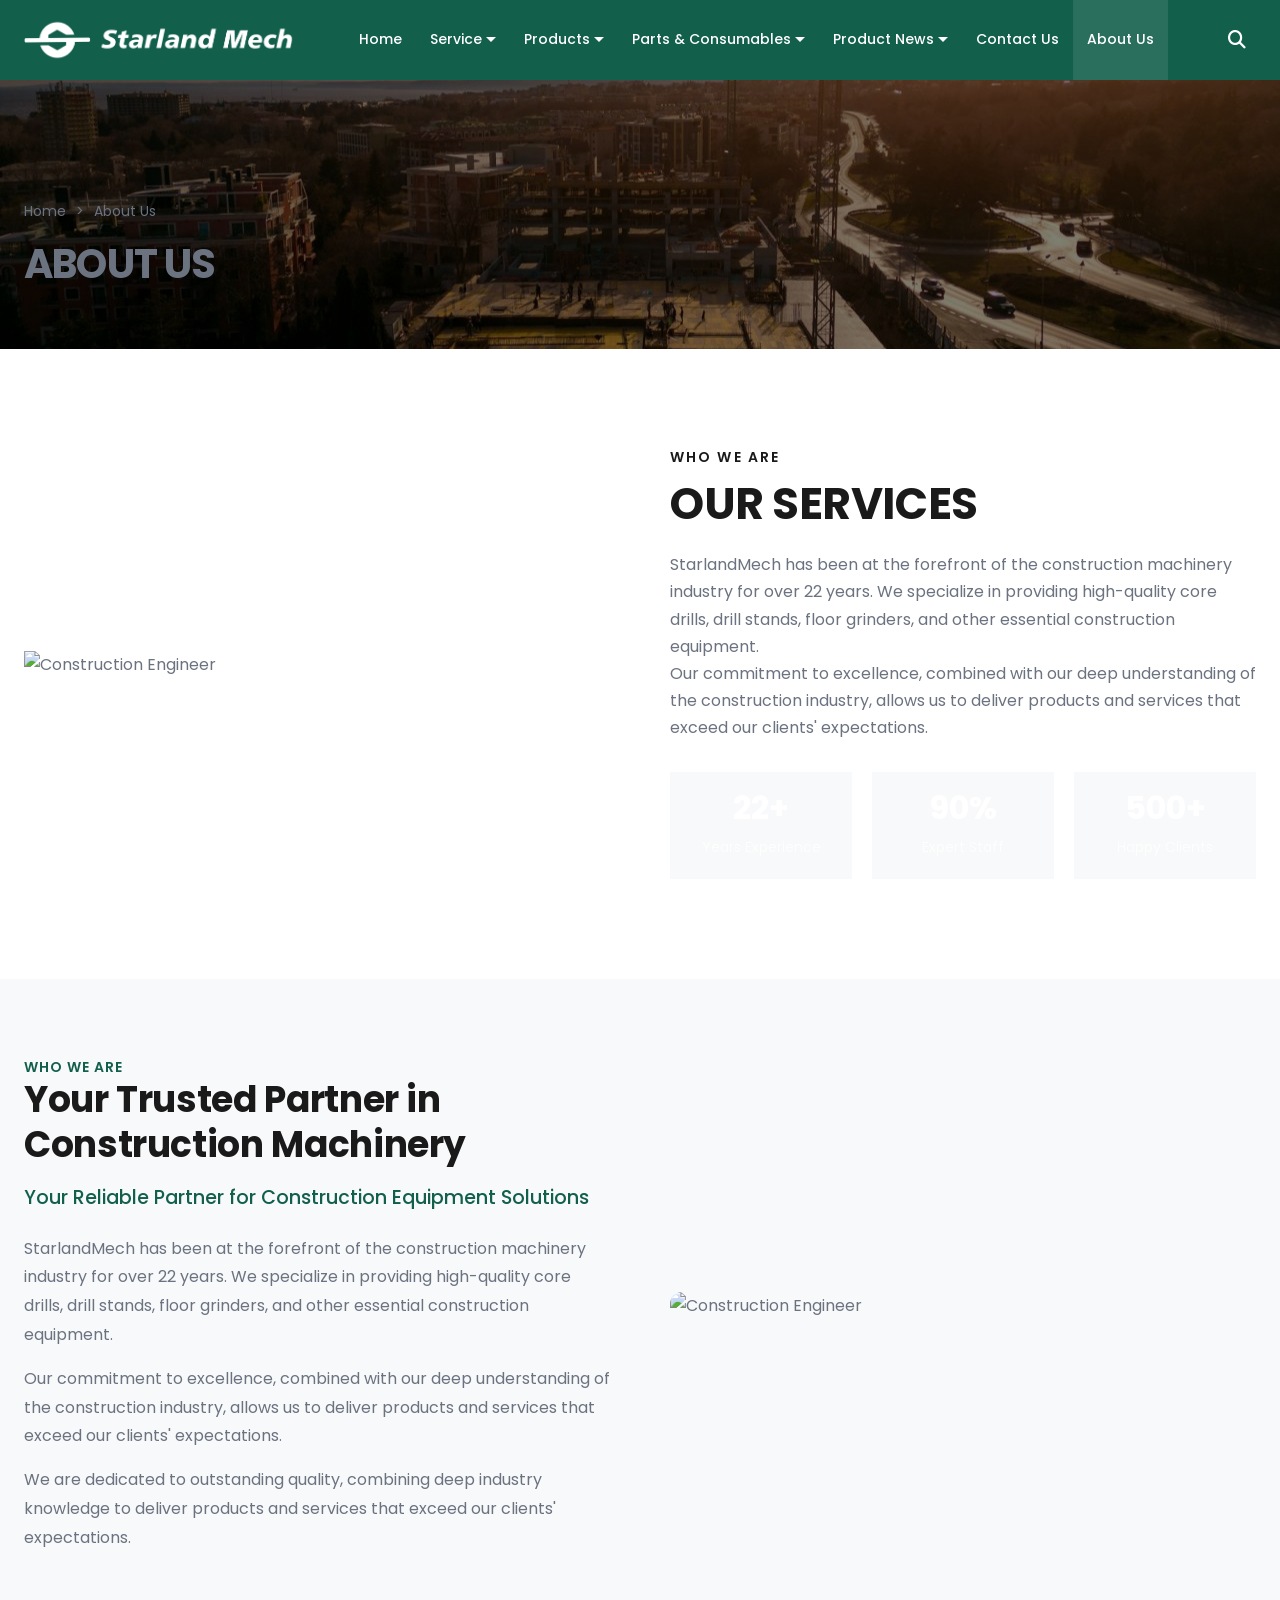
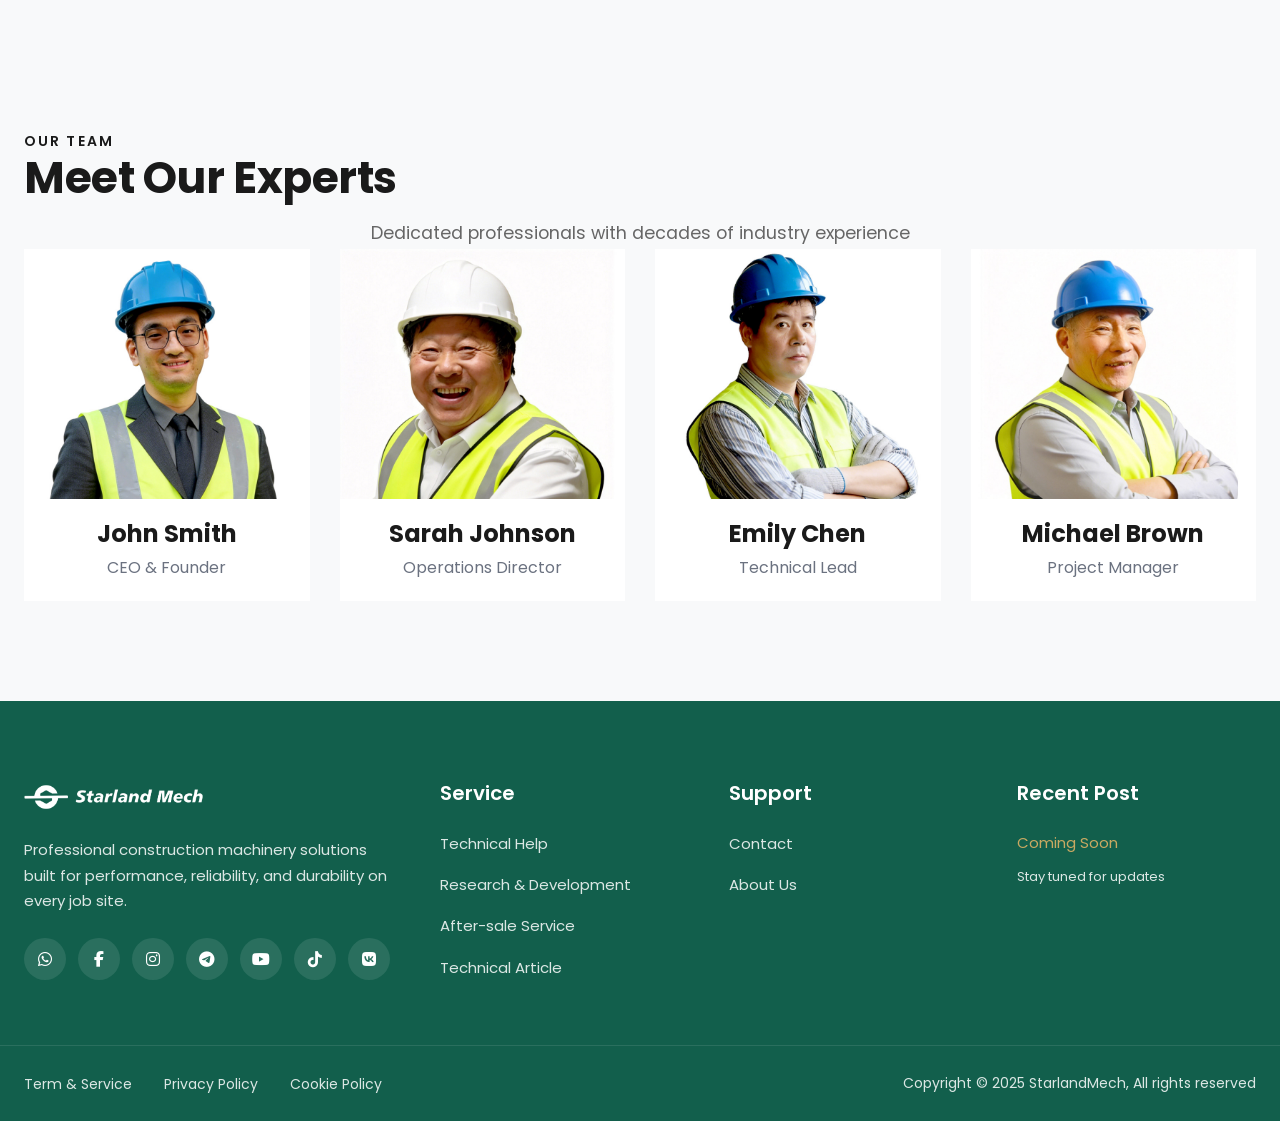
==== pages/about.html @ 40f047f2 "Initial gorillatool site (replicated from starland)" ====
<!DOCTYPE html>
<html lang="en">
<head>
    <meta charset="UTF-8">
    <meta name="viewport" content="width=device-width, initial-scale=1.0">
    <meta name="description" content="About StarlandMech - Learn about our 22+ years of experience in the construction machinery industry. Your valuable concrete machinery partner dedicated to quality and innovation.">
    <meta name="keywords" content="about StarlandMech, construction machinery company, concrete equipment manufacturer, machinery industry experience, company history, StarlandMech team">
    <meta name="author" content="StarlandMech">
    <meta name="robots" content="index, follow">
    <title>About Us | StarlandMech - 22+ Years of Industry Excellence</title>

    <!-- Canonical URL -->
    <link rel="canonical" href="https://starlandmech.com/pages/about.html">

    <!-- Open Graph / Facebook -->
    <meta property="og:locale" content="en_US">
    <meta property="og:type" content="website">
    <meta property="og:title" content="About Us | StarlandMech - 22+ Years of Industry Excellence">
    <meta property="og:description" content="Learn about StarlandMech's 22+ years of experience in the construction machinery industry. Your valuable concrete machinery partner.">
    <meta property="og:url" content="https://starlandmech.com/pages/about.html">
    <meta property="og:site_name" content="StarlandMech">
    <meta property="og:image" content="https://starlandmech.com/assets/images/logo-footer.png">

    <!-- Twitter Card -->
    <meta name="twitter:card" content="summary_large_image">
    <meta name="twitter:title" content="About Us | StarlandMech">
    <meta name="twitter:description" content="22+ years of experience in the construction machinery industry. Your valuable concrete machinery partner.">
    <meta name="twitter:image" content="https://starlandmech.com/assets/images/logo-footer.png">

    <!-- Fonts -->
    <link rel="preconnect" href="https://fonts.googleapis.com">
    <link rel="preconnect" href="https://fonts.gstatic.com" crossorigin>
    <link href="https://fonts.googleapis.com/css2?family=Inter:wght@400;500;600;700&display=swap" rel="stylesheet">

    <!-- Font Awesome -->
    <link rel="stylesheet" href="https://cdnjs.cloudflare.com/ajax/libs/font-awesome/6.4.0/css/all.min.css">

    <!-- Custom CSS -->
    <link rel="stylesheet" href="../assets/css/styles.css">
    <link rel="stylesheet" href="../assets/css/pages.css">
</head>
<body>
    <div id="site-header"></div>

    <!-- Page Header -->
    <section class="page-header" style="background-image: url('../assets/images/home-team-member-04.jpg');">
        <div class="page-header-overlay"></div>
        <div class="container">
            <nav class="breadcrumb">
                <a href="../index.html">Home</a>
                <span>&gt;</span>
                <span>About Us</span>
            </nav>
            <h1>ABOUT US</h1>
        </div>
    </section>

    <!-- About Content -->
    <section class="about-section">
        <div class="container">
            <div class="about-grid">
                <div class="about-image">
                    <img src="../assets/images/smiling-young-construction-engineer-working-in-pla-2023-11-27-04-59-29-utc.png" alt="Construction Engineer">
                </div>
                <div class="about-content">
                    <h6 class="section-subtitle">Who We Are</h6>
                    <h2>OUR SERVICES</h2>
                    <p>StarlandMech has been at the forefront of the construction machinery industry for over 22 years. We specialize in providing high-quality core drills, drill stands, floor grinders, and other essential construction equipment.</p>
                    <p>Our commitment to excellence, combined with our deep understanding of the construction industry, allows us to deliver products and services that exceed our clients' expectations.</p>

                    <div class="about-stats">
                        <div class="stat-box">
                            <span class="stat-number">22+</span>
                            <span class="stat-label">Years Experience</span>
                        </div>
                        <div class="stat-box">
                            <span class="stat-number">90%</span>
                            <span class="stat-label">Expert Staff</span>
                        </div>
                        <div class="stat-box">
                            <span class="stat-number">500+</span>
                            <span class="stat-label">Happy Clients</span>
                        </div>
                    </div>
                </div>
            </div>
        </div>
    </section>

    <!-- Trusted Partner Section -->
    <section class="trusted-partner-section" style="padding: 80px 0; background-color: #f8f9fa;">
        <div class="container">
            <div style="display: grid; grid-template-columns: 1fr 1fr; gap: 60px; align-items: center;">
                <div>
                    <h6 class="section-subtitle" style="color: #125f4c; font-weight: 600; font-size: 0.875rem; text-transform: uppercase; letter-spacing: 1px;">WHO WE ARE</h6>
                    <h2 style="font-size: 2.25rem; margin-bottom: 15px; color: #1a1a1a;">Your Trusted Partner in<br>Construction Machinery</h2>
                    <p style="font-size: 1.2rem; color: #125f4c; font-weight: 500; margin-bottom: 20px;">Your Reliable Partner for Construction Equipment Solutions</p>
                    <p style="color: #6B7280; line-height: 1.8; margin-bottom: 15px;">StarlandMech has been at the forefront of the construction machinery industry for over 22 years. We specialize in providing high-quality core drills, drill stands, floor grinders, and other essential construction equipment.</p>
                    <p style="color: #6B7280; line-height: 1.8;">Our commitment to excellence, combined with our deep understanding of the construction industry, allows us to deliver products and services that exceed our clients' expectations.</p>
                    <p style="color: #6B7280; line-height: 1.8; margin-top: 15px;">We are dedicated to outstanding quality, combining deep industry knowledge to deliver products and services that exceed our clients' expectations.</p>
                </div>
                <div>
                    <img src="../assets/images/smiling-young-construction-engineer-working-in-pla-2023-11-27-04-59-29-utc.png" alt="Construction Engineer" style="border-radius: 12px; width: 100%;">
                </div>
            </div>
        </div>
    </section>

    <!-- Team Section -->
    <section class="team-preview">
        <div class="container">
            <div class="section-header">
                <h6 class="section-subtitle">Our Team</h6>
                <h2 class="section-title">Meet Our Experts</h2>
                <p style="text-align: center; color: #666; font-size: 1.1rem; margin-top: -10px;">Dedicated professionals with decades of industry experience</p>
            </div>
            <div class="team-grid">
                <div class="team-card">
                    <div class="team-image">
                        <img src="../assets/images/team-john-smith.jpg" alt="Team Member">
                    </div>
                    <div class="team-info">
                        <h4>John Smith</h4>
                        <p>CEO & Founder</p>
                    </div>
                </div>
                <div class="team-card">
                    <div class="team-image">
                        <img src="../assets/images/team-sarah-johnson.jpg" alt="Team Member">
                    </div>
                    <div class="team-info">
                        <h4>Sarah Johnson</h4>
                        <p>Operations Director</p>
                    </div>
                </div>
                <div class="team-card">
                    <div class="team-image">
                        <img src="../assets/images/team-emily-chen.jpg" alt="Team Member">
                    </div>
                    <div class="team-info">
                        <h4>Emily Chen</h4>
                        <p>Technical Lead</p>
                    </div>
                </div>
                <div class="team-card">
                    <div class="team-image">
                        <img src="../assets/images/team-michael-brown.jpg" alt="Team Member">
                    </div>
                    <div class="team-info">
                        <h4>Michael Brown</h4>
                        <p>Project Manager</p>
                    </div>
                </div>
            </div>
        </div>
    </section>

    <div id="site-footer"></div>

    <!-- Scroll to Top -->
    <button id="scrollToTop" class="scroll-to-top"><i class="fas fa-chevron-up"></i></button>

    <script src="../assets/js/components.js"></script>
    <script>renderHeader('about'); renderFooter();</script>
    <script src="../assets/js/main.js"></script>
</body>
</html>
---- assets/css/styles.css ----
/**
 * StarlandMech - Main Stylesheet
 * Refined to match original website exactly
 */

/* =============================================
   Google Fonts Import - Simplified to one family
   ============================================= */
@import url('https://fonts.googleapis.com/css2?family=Poppins:ital,wght@0,300;0,400;0,500;0,600;0,700;1,400;1,500&display=swap');

/* =============================================
   CSS Variables
   ============================================= */
:root {
    /* Primary Colors - Matching original */
    --primary-green: #125f4c;
    --primary-green-dark: #0e4f3e;
    --primary-green-light: #167258;

    /* Text Colors */
    --text-dark: #1a1a1a;
    --text-gray: #6B7280;
    --text-light-gray: #9CA3AF;
    --text-white: #ffffff;
    --text-white-muted: rgba(255, 255, 255, 0.85);

    /* Background Colors */
    --bg-white: #ffffff;
    --bg-light: #F8F9FA;
    --bg-cream: #F5F3EF;
    --bg-green: #125f4c;

    /* Accent Colors */
    --accent-gold: #C9A962;
    --accent-gold-light: #D4B978;

    /* Fonts - Unified to single family */
    --font-primary: 'Poppins', -apple-system, BlinkMacSystemFont, sans-serif;

    /* Spacing */
    --container-max: 1320px;
    --section-padding: 100px;
    --section-padding-sm: 60px;
}

/* =============================================
   Reset & Base Styles
   ============================================= */
*, *::before, *::after {
    box-sizing: border-box;
    margin: 0;
    padding: 0;
}

html {
    scroll-behavior: smooth;
    font-size: 16px;
}

body {
    font-family: var(--font-primary);
    font-size: 1rem;
    line-height: 1.7;
    color: var(--text-gray);
    background-color: var(--bg-white);
    font-weight: 400;
    -webkit-font-smoothing: antialiased;
    -moz-osx-font-smoothing: grayscale;
}

img {
    max-width: 100%;
    height: auto;
    display: block;
}

a {
    text-decoration: none;
    color: inherit;
    transition: all 0.3s ease;
}

ul, ol {
    list-style: none;
}

.container {
    max-width: var(--container-max);
    margin: 0 auto;
    padding: 0 24px;
}

/* =============================================
   Typography
   ============================================= */
h1, h2, h3, h4, h5, h6 {
    font-family: var(--font-primary);
    color: var(--text-dark);
    font-weight: 700;
    line-height: 1.25;
}

h1 { font-size: 3.25rem; letter-spacing: -0.02em; }
h2 { font-size: 2.75rem; letter-spacing: -0.01em; }
h3 { font-size: 2rem; }
h4 { font-size: 1.5rem; }
h5 { font-size: 1.25rem; }
h6 { font-size: 0.875rem; text-transform: uppercase; letter-spacing: 0.15em; font-weight: 600; }

.section-label {
    display: inline-block;
    color: var(--primary-green);
    font-size: 0.75rem;
    font-weight: 700;
    text-transform: uppercase;
    letter-spacing: 0.2em;
    margin-bottom: 1rem;
    position: relative;
    padding-left: 0;
}

.section-label::before {
    content: '';
    display: inline-block;
    width: 3px;
    height: 14px;
    background-color: var(--primary-green);
    margin-right: 10px;
    vertical-align: middle;
}

.section-title {
    margin-bottom: 1.5rem;
}

.section-title.green {
    color: var(--primary-green);
}

.section-title.white {
    color: var(--text-white);
}

/* =============================================
   Buttons
   ============================================= */
.btn {
    display: inline-flex;
    align-items: center;
    justify-content: center;
    padding: 16px 32px;
    font-family: var(--font-primary);
    font-size: 0.875rem;
    font-weight: 600;
    text-transform: uppercase;
    letter-spacing: 0.1em;
    border: none;
    cursor: pointer;
    transition: all 0.3s ease;
    gap: 8px;
}

.btn-primary {
    background-color: var(--primary-green);
    color: var(--text-white);
}

.btn-primary:hover {
    background-color: var(--primary-green-dark);
    transform: translateY(-2px);
    box-shadow: 0 8px 20px rgba(18, 95, 76, 0.3);
}

.btn-outline {
    background-color: transparent;
    color: var(--text-white);
    border: 2px solid var(--text-white);
}

.btn-outline:hover {
    background-color: var(--text-white);
    color: var(--primary-green);
}

.link-action {
    color: var(--primary-green);
    font-weight: 600;
    text-transform: uppercase;
    letter-spacing: 0.1em;
    font-size: 0.8125rem;
    position: relative;
    display: inline-block;
}

.link-action::after {
    content: '';
    position: absolute;
    bottom: -2px;
    left: 0;
    width: 100%;
    height: 2px;
    background-color: var(--primary-green);
    transition: transform 0.3s ease;
    transform-origin: left;
}

.link-action:hover::after {
    transform: scaleX(1.1);
}

/* =============================================
   Header / Navigation
   ============================================= */
.site-header {
    position: fixed;
    top: 0;
    left: 0;
    right: 0;
    z-index: 1000;
    background-color: var(--bg-green);
    transition: all 0.3s ease;
}

.site-header.scrolled {
    background-color: rgba(18, 95, 76, 0.98);
    box-shadow: 0 4px 20px rgba(0, 0, 0, 0.15);
}

.header-container {
    display: flex;
    align-items: center;
    justify-content: space-between;
    max-width: var(--container-max);
    margin: 0 auto;
    padding: 0 24px;
    height: 80px;
}

.logo a {
    display: flex;
    align-items: center;
}

.logo img {
    height: 48px;
    width: auto;
}

.main-nav {
    flex: 1;
    display: flex;
    justify-content: center;
}

.nav-menu {
    display: flex;
    align-items: center;
    gap: 0;
}

.nav-item {
    position: relative;
}

.nav-item > a {
    display: flex;
    align-items: center;
    gap: 4px;
    padding: 28px 14px;
    color: var(--text-white);
    font-size: 0.875rem;
    font-weight: 500;
    white-space: nowrap;
    transition: all 0.3s ease;
}

.nav-item > a:hover,
.nav-item.active > a {
    background-color: rgba(255, 255, 255, 0.1);
}

.nav-item.has-dropdown > a::after {
    content: '';
    width: 0;
    height: 0;
    border-left: 5px solid transparent;
    border-right: 5px solid transparent;
    border-top: 5px solid currentColor;
    transition: transform 0.3s ease;
}

.nav-item:hover.has-dropdown > a::after {
    transform: rotate(180deg);
}

.dropdown {
    position: absolute;
    top: 100%;
    left: 0;
    min-width: 220px;
    background-color: rgba(20, 20, 18, 0.95);
    backdrop-filter: blur(10px);
    border-radius: 8px;
    box-shadow: 0 10px 40px rgba(0, 0, 0, 0.3);
    opacity: 0;
    visibility: hidden;
    transform: translateY(10px);
    transition: all 0.3s ease;
    z-index: 1000;
    overflow: hidden;
}

.nav-item:hover .dropdown {
    opacity: 1;
    visibility: visible;
    transform: translateY(0);
}

.dropdown li a {
    display: block;
    padding: 14px 24px;
    color: var(--text-white);
    font-size: 0.9375rem;
    font-weight: 400;
    border-bottom: 1px solid rgba(255, 255, 255, 0.05);
    transition: all 0.3s ease;
}

.dropdown li:last-child a {
    border-bottom: none;
}

.dropdown li a:hover {
    background-color: rgba(255, 255, 255, 0.1);
    padding-left: 30px;
}

.header-actions {
    display: flex;
    align-items: center;
    gap: 16px;
}

.search-toggle {
    background: none;
    border: none;
    color: var(--text-white);
    font-size: 1.125rem;
    cursor: pointer;
    padding: 10px;
    transition: opacity 0.3s ease;
}

.search-toggle:hover {
    opacity: 0.8;
}

.mobile-menu-toggle {
    display: none;
    background: none;
    border: none;
    color: var(--text-white);
    font-size: 1.5rem;
    cursor: pointer;
    padding: 10px;
}

/* =============================================
   Hero Section
   ============================================= */
.hero-section {
    position: relative;
    min-height: 100vh;
    display: flex;
    align-items: center;
    padding-top: 80px;
    overflow: hidden;
}

.hero-video-container {
    position: absolute;
    top: 0;
    left: 0;
    width: 100%;
    height: 100%;
    z-index: -1;
}

.hero-video {
    width: 100%;
    height: 100%;
    object-fit: cover;
}

.hero-overlay {
    position: absolute;
    top: 0;
    left: 0;
    width: 100%;
    height: 100%;
    background: linear-gradient(
        to right,
        rgba(0, 0, 0, 0.55) 0%,
        rgba(0, 0, 0, 0.35) 50%,
        rgba(0, 0, 0, 0.15) 100%
    );
}

.hero-content-wrapper {
    display: grid;
    grid-template-columns: 1fr 1fr;
    gap: 80px;
    align-items: center;
    width: 100%;
    padding: 60px 0;
}

.hero-left {
    color: var(--text-white);
}

.hero-title {
    font-size: 3.5rem;
    font-weight: 700;
    color: var(--text-white);
    margin-bottom: 1.25rem;
    line-height: 1.15;
    letter-spacing: -0.02em;
}

.hero-subtitle {
    font-size: 1.25rem;
    color: var(--text-white-muted);
    margin-bottom: 2rem;
    font-weight: 400;
}

.hero-features {
    margin-bottom: 2rem;
}

.hero-features li {
    display: flex;
    align-items: flex-start;
    gap: 14px;
    margin-bottom: 14px;
    font-size: 0.9375rem;
    color: var(--text-white-muted);
}

.hero-features li i {
    font-size: 1.125rem;
    margin-top: 2px;
    flex-shrink: 0;
}

.hero-features li i.fa-check-circle {
    color: #22C55E;
}

.hero-features li i.fa-times-circle {
    color: #EF4444;
}

.hero-features li i.fa-hammer {
    color: var(--accent-gold);
}

.hero-features li strong {
    color: var(--text-white);
}

.hero-right {
    display: flex;
    align-items: center;
    justify-content: flex-end;
}

/* Hero Info Boxes Grid */
.hero-boxes-grid {
    display: grid;
    grid-template-columns: 1fr 1fr;
    grid-template-rows: auto auto;
    gap: 16px;
    width: 100%;
    max-width: 520px;
}

.hero-box {
    background: rgba(255, 255, 255, 0.08);
    backdrop-filter: blur(12px);
    border: 1px solid rgba(255, 255, 255, 0.1);
    border-radius: 12px;
    padding: 28px;
    transition: all 0.3s ease;
}

.hero-box:hover {
    background: rgba(255, 255, 255, 0.12);
    transform: translateY(-3px);
    box-shadow: 0 10px 30px rgba(0, 0, 0, 0.2);
}

.hero-box-top-left,
.hero-box-top-right {
    min-height: 180px;
}

.hero-box-bottom {
    grid-column: 1 / -1;
    display: flex;
    align-items: center;
    justify-content: center;
    padding: 20px 28px;
}

.hero-box-icon {
    width: 52px;
    height: 52px;
    display: flex;
    align-items: center;
    justify-content: center;
    background: var(--primary-green);
    border-radius: 10px;
    margin-bottom: 16px;
}

.hero-box-icon i {
    color: var(--text-white);
    font-size: 1.375rem;
}

.hero-box-content h4 {
    color: var(--text-white);
    font-size: 1.125rem;
    font-weight: 600;
    margin-bottom: 10px;
}

.hero-box-content p {
    color: var(--text-white-muted);
    font-size: 0.875rem;
    line-height: 1.6;
}

.hero-box-contact {
    display: flex;
    gap: 40px;
    flex-wrap: wrap;
    justify-content: center;
}

.contact-item {
    display: flex;
    align-items: center;
    gap: 12px;
    color: var(--text-white);
    font-size: 0.9375rem;
}

.contact-item i {
    color: var(--primary-green);
    background: rgba(18, 95, 76, 0.3);
    width: 36px;
    height: 36px;
    display: flex;
    align-items: center;
    justify-content: center;
    border-radius: 50%;
    font-size: 1rem;
}

/* =============================================
   Stats Section
   ============================================= */
.stats-section {
    background-color: var(--bg-green);
    padding: 50px 0;
}

.stats-grid {
    display: grid;
    grid-template-columns: repeat(4, 1fr);
    gap: 30px;
    text-align: center;
}

.stat-box {
    color: var(--text-white);
    padding: 10px;
}

.stat-number {
    font-family: var(--font-primary);
    font-size: 4rem;
    font-weight: 700;
    line-height: 1;
    display: inline;
}

.stat-suffix {
    font-family: var(--font-primary);
    font-size: 2.25rem;
    font-weight: 700;
}

.stat-label {
    display: block;
    font-size: 1rem;
    margin-top: 12px;
    opacity: 0.9;
    font-weight: 400;
}

/* =============================================
   Products Showcase Section
   ============================================= */
.products-showcase {
    padding: var(--section-padding) 0;
    background-color: var(--bg-white);
}

.products-header {
    display: grid;
    grid-template-columns: 1fr 1fr;
    gap: 60px;
    margin-bottom: 60px;
    align-items: start;
}

.products-header-left .section-title {
    font-size: 2.5rem;
    line-height: 1.2;
    color: var(--primary-green);
}

.products-header-right {
    padding-top: 20px;
}

.products-header-right p {
    color: var(--text-gray);
    font-size: 1rem;
    line-height: 1.75;
    margin-bottom: 1rem;
}

/* Products Grid - 3x3 layout matching screenshot */
.products-grid {
    display: grid;
    grid-template-columns: repeat(3, 1fr);
    gap: 24px;
}

/* Product Card with Hover Overlay Effect */
.product-card {
    position: relative;
    height: 260px;
    border-radius: 12px;
    overflow: hidden;
    border: 1px solid #E5E7EB;
    background-color: var(--bg-white);
}

.product-card-inner {
    position: relative;
    width: 100%;
    height: 100%;
    display: flex;
    align-items: center;
    justify-content: center;
    padding: 24px;
}

/* Product image */
.product-card-inner img {
    max-width: 85%;
    max-height: 85%;
    object-fit: contain;
    transition: transform 0.3s ease, opacity 0.3s ease;
}

/* Green logo badge in corner */
.product-card::before {
    content: '';
    position: absolute;
    top: 16px;
    right: 16px;
    width: 36px;
    height: 36px;
    background: var(--primary-green);
    border-radius: 50%;
    z-index: 5;
}

/* Hover overlay */
.product-card-overlay {
    position: absolute;
    top: 0;
    left: 0;
    width: 100%;
    height: 100%;
    background: linear-gradient(135deg, rgba(18, 95, 76, 0.92) 0%, rgba(14, 79, 62, 0.95) 100%);
    display: flex;
    flex-direction: column;
    align-items: center;
    justify-content: center;
    padding: 30px;
    text-align: center;
    opacity: 0;
    transition: opacity 0.3s ease;
    z-index: 4;
}

.product-card:hover .product-card-overlay {
    opacity: 1;
}

.product-card:hover .product-card-inner img {
    transform: scale(1.05);
    opacity: 0.3;
}

.product-card-overlay h5 {
    color: var(--text-white);
    font-size: 1.5rem;
    margin-bottom: 20px;
    font-weight: 600;
}

/* Legacy flip-card support - redirect to new styles */
.flip-card {
    position: relative;
    height: 260px;
    border-radius: 12px;
    overflow: hidden;
    border: 1px solid #E5E7EB;
    background-color: var(--bg-white);
}

.flip-card-inner {
    position: relative;
    width: 100%;
    height: 100%;
}

.flip-card-front {
    position: absolute;
    width: 100%;
    height: 100%;
    display: flex;
    align-items: center;
    justify-content: center;
    padding: 24px;
    background-color: var(--bg-white);
}

.flip-card-front::before {
    content: 'S';
    position: absolute;
    top: 16px;
    right: 16px;
    width: 36px;
    height: 36px;
    background: var(--primary-green);
    border-radius: 50%;
    z-index: 5;
    display: flex;
    align-items: center;
    justify-content: center;
    color: white;
    font-weight: 700;
    font-size: 1.125rem;
    font-family: var(--font-primary);
}

.flip-card-front img {
    max-width: 85%;
    max-height: 85%;
    object-fit: contain;
    transition: transform 0.3s ease, opacity 0.3s ease;
}

.flip-card-back {
    position: absolute;
    top: 0;
    left: 0;
    width: 100%;
    height: 100%;
    background: linear-gradient(135deg, rgba(18, 95, 76, 0.92) 0%, rgba(14, 79, 62, 0.95) 100%);
    display: flex;
    flex-direction: column;
    align-items: center;
    justify-content: center;
    padding: 30px;
    text-align: center;
    opacity: 0;
    transition: opacity 0.3s ease;
    z-index: 4;
}

.flip-card:hover .flip-card-back {
    opacity: 1;
}

.flip-card:hover .flip-card-front img {
    transform: scale(1.05);
    opacity: 0.3;
}

.flip-card-back h5 {
    color: var(--text-white);
    font-size: 1.5rem;
    margin-bottom: 20px;
    font-weight: 600;
}

/* =============================================
   Why Choose Us Section
   ============================================= */
.why-choose-us {
    position: relative;
    padding: var(--section-padding) 0;
    background-size: cover;
    background-position: center;
    background-attachment: fixed;
}

.why-choose-overlay {
    position: absolute;
    top: 0;
    left: 0;
    width: 100%;
    height: 100%;
    background: linear-gradient(
        to bottom,
        rgba(0, 0, 0, 0.6) 0%,
        rgba(0, 0, 0, 0.65) 100%
    );
}

.why-choose-us .container {
    position: relative;
    z-index: 1;
}

.why-choose-header {
    text-align: center;
    margin-bottom: 60px;
}

.why-choose-header .section-label {
    color: var(--primary-green-light);
}

.why-choose-header .section-label::before {
    background-color: var(--primary-green-light);
}

.why-choose-header .section-title {
    color: var(--text-white);
    font-size: 2.5rem;
    font-family: var(--font-primary);
    font-style: italic;
    font-weight: 500;
    font-style: italic;
}

.why-choose-features {
    display: grid;
    grid-template-columns: repeat(3, 1fr);
    gap: 40px;
}

.feature-card {
    text-align: center;
    padding: 35px 25px;
    transition: all 0.3s ease;
    border-radius: 12px;
    background: var(--bg-white);
}

.feature-card:hover {
    transform: translateY(-5px);
    box-shadow: 0 10px 30px rgba(0, 0, 0, 0.15);
}

.feature-icon {
    width: 90px;
    height: 90px;
    margin: 0 auto 24px;
    display: flex;
    align-items: center;
    justify-content: center;
    border: 2px solid var(--primary-green);
    border-radius: 50%;
    transition: all 0.3s ease;
}

.feature-card:hover .feature-icon {
    background: rgba(18, 95, 76, 0.1);
    transform: scale(1.05);
}

.feature-icon i {
    color: var(--primary-green);
    font-size: 2rem;
}

.feature-card h4 {
    color: var(--text-dark);
    font-size: 1.125rem;
    margin-bottom: 12px;
    font-weight: 600;
}

.feature-card p {
    color: var(--text-gray);
    font-size: 0.875rem;
    line-height: 1.7;
}

/* =============================================
   Are You A Section - Alternating rows with paired images
   ============================================= */
.are-you-section {
    padding: 0;
}

.are-you-container {
    width: 100%;
}

/* Each row: 2 equal columns, fixed height */
.are-you-row {
    display: flex;
    height: 300px;
}

/* Each cell takes 50% width */
.are-you-cell {
    flex: 0 0 50%;
    width: 50%;
}

/* Text cell styling */
.are-you-text {
    background-color: var(--bg-white);
    display: flex;
    flex-direction: column;
    justify-content: center;
    padding: 40px 50px;
}

.are-you-text .question {
    color: var(--primary-green);
    font-size: 0.8125rem;
    font-weight: 600;
    text-transform: uppercase;
    letter-spacing: 0.05em;
    margin-bottom: 4px;
}

.are-you-text .type {
    color: var(--text-dark);
    font-size: 1.25rem;
    font-weight: 600;
    margin-bottom: 16px;
    line-height: 1.4;
}

.are-you-text .type em {
    font-style: italic;
}

.are-you-text.broker-text {
    background-color: var(--bg-cream);
}

.are-you-text .broker-title {
    color: var(--primary-green);
    font-size: 1rem;
    font-weight: 600;
    margin-bottom: 10px;
}

.are-you-text .broker-desc {
    color: var(--text-gray);
    font-size: 0.8125rem;
    line-height: 1.65;
    margin-bottom: 16px;
}

/* Image cell styling */
.are-you-image {
    overflow: hidden;
}

.are-you-image img {
    width: 100%;
    height: 100%;
    object-fit: cover;
    transition: transform 0.5s ease;
}

.are-you-image:hover img {
    transform: scale(1.05);
}

/* =============================================
   Partners Section
   ============================================= */
.partners-section {
    padding: 80px 0 60px;
    background-color: var(--bg-white);
}

.partners-section .section-header {
    text-align: center;
    margin-bottom: 40px;
}

.partners-section .section-header.centered h2 {
    font-size: 2.25rem;
    margin-bottom: 4px;
    color: var(--primary-green);
}

.partners-section .section-header.centered h3 {
    font-size: 1.375rem;
    font-weight: 500;
    margin-bottom: 0;
    color: var(--primary-green);
}

.partners-section .section-title {
    color: var(--primary-green);
    margin-bottom: 4px;
}

/* Partners logos in a static row */
.partners-logos-row {
    display: flex;
    align-items: center;
    justify-content: center;
    gap: 50px;
    flex-wrap: wrap;
    padding: 30px 0;
}

.partners-carousel {
    padding: 30px 0;
    overflow: hidden;
}

.partners-carousel .swiper-wrapper {
    align-items: center;
}

.partners-carousel .swiper-slide {
    display: flex;
    align-items: center;
    justify-content: center;
    height: auto;
}

.partner-logo {
    padding: 15px 20px;
    display: flex;
    align-items: center;
    justify-content: center;
    transition: all 0.3s ease;
    background: #fff;
    border-radius: 8px;
}

.partner-logo img {
    max-height: 60px;
    max-width: 140px;
    width: auto;
    object-fit: contain;
    opacity: 0.85;
    transition: all 0.3s ease;
    filter: grayscale(20%);
}

.partner-logo:hover img {
    opacity: 1;
    transform: scale(1.05);
    filter: grayscale(0%);
}

/* =============================================
   Testimonials Section
   ============================================= */
.testimonials-section {
    padding: var(--section-padding) 0;
    background-color: var(--bg-light);
    overflow: visible;
    position: relative;
    z-index: 1;
}

.testimonials-wrapper {
    display: grid;
    grid-template-columns: 1fr 1fr;
    gap: 80px;
    align-items: center;
}

.testimonials-left .section-title {
    font-size: 2.5rem;
    margin-bottom: 40px;
    color: var(--primary-green);
}

/* Static testimonial layout - no carousel, no flickering */
.testimonial-static {
    padding: 20px 0;
}

.testimonial-quote {
    font-size: 1.125rem;
    font-style: italic;
    color: var(--text-gray);
    line-height: 1.9;
    margin-bottom: 32px;
    padding-left: 24px;
    border-left: 3px solid var(--primary-green);
    font-family: var(--font-primary);
    font-style: italic;
}

.testimonial-author {
    display: flex;
    align-items: center;
    gap: 16px;
}

.testimonial-author img {
    width: 56px;
    height: 56px;
    border-radius: 50%;
    object-fit: cover;
    border: 3px solid var(--bg-white);
    box-shadow: 0 4px 12px rgba(0, 0, 0, 0.1);
}

.author-info {
    display: flex;
    flex-direction: column;
}

.author-name {
    font-weight: 600;
    color: var(--text-dark);
    font-size: 1rem;
}

.author-title {
    font-size: 0.875rem;
    color: var(--text-gray);
}

.swiper-navigation {
    display: flex;
    gap: 12px;
    margin-top: 32px;
}

.swiper-button-prev-custom,
.swiper-button-next-custom {
    width: 50px;
    height: 50px;
    border: 2px solid var(--primary-green);
    background: transparent;
    border-radius: 50%;
    display: flex;
    align-items: center;
    justify-content: center;
    cursor: pointer;
    transition: all 0.3s ease;
}

.swiper-button-prev-custom:hover,
.swiper-button-next-custom:hover {
    background-color: var(--primary-green);
}

.swiper-button-prev-custom i,
.swiper-button-next-custom i {
    color: var(--primary-green);
    font-size: 1.125rem;
}

.swiper-button-prev-custom:hover i,
.swiper-button-next-custom:hover i {
    color: var(--text-white);
}

.testimonials-right {
    height: 100%;
    min-height: 450px;
}

.testimonials-right img {
    width: 100%;
    height: 100%;
    min-height: 450px;
    object-fit: cover;
    border-radius: 16px;
    box-shadow: 0 20px 50px rgba(0, 0, 0, 0.15);
}

/* =============================================
   CTA / Newsletter Section with Product Images Header
   ============================================= */
.cta-footer-section {
    position: relative;
    padding: 60px 0;
    padding-right: 0;
    background-color: var(--bg-green);
    overflow: visible;
}

/* CTA Content Wrapper - Text Left, Image Right */
.cta-content-wrapper {
    display: flex;
    align-items: center;
    gap: 40px;
    position: relative;
}

.cta-text-content {
    flex: 0 0 45%;
    max-width: 45%;
}

.cta-image {
    position: absolute;
    right: 0;
    bottom: -60px;
    width: 55%;
    max-width: 700px;
    z-index: 10;
}

.cta-image img {
    width: 100%;
    height: auto;
    object-fit: contain;
    /* Break out upward - this creates the overlap effect */
    transform: translateY(-30%);
}

.cta-footer-section .container {
    position: relative;
    z-index: 1;
    overflow: visible;
    min-height: 280px;
}

.cta-header {
    text-align: left;
    margin-bottom: 30px;
}

.cta-title {
    color: var(--text-white);
    font-size: 2.25rem;
    margin-bottom: 8px;
}

.cta-title.green {
    color: var(--primary-green);
}

.cta-subtitle {
    color: var(--text-white);
    font-size: 1.5rem;
    font-weight: 400;
    opacity: 0.95;
}

.newsletter-signup {
    max-width: 500px;
    margin: 0;
    background: transparent;
    padding: 0;
}

.newsletter-content h4 {
    color: var(--text-white);
    font-size: 1.25rem;
    margin-bottom: 8px;
    font-weight: 600;
}

.newsletter-content p {
    color: var(--text-white-muted);
    margin-bottom: 20px;
    font-size: 0.9375rem;
    line-height: 1.6;
}

.newsletter-form {
    display: flex;
    gap: 0;
}

.newsletter-form input {
    flex: 1;
    padding: 14px 18px;
    border: 1px solid rgba(255, 255, 255, 0.3);
    border-right: none;
    background: rgba(255, 255, 255, 0.08);
    color: var(--text-white);
    font-size: 0.9375rem;
    font-family: inherit;
    border-radius: 4px 0 0 4px;
    transition: all 0.3s ease;
}

.newsletter-form input::placeholder {
    color: rgba(255, 255, 255, 0.5);
}

.newsletter-form input:focus {
    outline: none;
    border-color: rgba(255, 255, 255, 0.5);
    background: rgba(255, 255, 255, 0.12);
}

.newsletter-form button {
    border-radius: 0 4px 4px 0;
    white-space: nowrap;
    padding: 14px 24px;
    background: var(--text-white);
    color: var(--primary-green);
    font-weight: 600;
}

.newsletter-form button:hover {
    background: rgba(255, 255, 255, 0.9);
}

/* =============================================
   Footer
   ============================================= */
.site-footer {
    background-color: var(--bg-green);
    color: var(--text-white);
    padding-top: 80px;
}

.footer-container {
    display: grid;
    grid-template-columns: 1.5fr 1fr 1fr 1fr;
    gap: 50px;
    max-width: var(--container-max);
    margin: 0 auto;
    padding: 0 24px 50px;
}

.footer-logo {
    max-width: 180px;
    margin-bottom: 24px;
}

.footer-tagline {
    color: var(--text-white-muted);
    font-size: 0.9375rem;
    line-height: 1.7;
    margin-bottom: 24px;
}

.social-icons {
    display: flex;
    gap: 12px;
}

.social-icons a {
    width: 42px;
    height: 42px;
    display: flex;
    align-items: center;
    justify-content: center;
    background: rgba(255, 255, 255, 0.1);
    border-radius: 50%;
    color: var(--text-white);
    font-size: 1rem;
    transition: all 0.3s ease;
}

.social-icons a:hover {
    background-color: var(--text-white);
    color: var(--primary-green);
    transform: translateY(-3px);
}

.footer-column h5 {
    color: var(--text-white);
    font-size: 1.25rem;
    margin-bottom: 24px;
    font-weight: 600;
}

.footer-links li {
    margin-bottom: 14px;
}

.footer-links a {
    color: var(--text-white-muted);
    font-size: 0.9375rem;
    transition: all 0.3s ease;
}

.footer-links a:hover {
    color: var(--text-white);
    padding-left: 5px;
}

.recent-posts {
    display: flex;
    flex-direction: column;
    gap: 20px;
}

.recent-post a {
    color: var(--accent-gold);
    font-size: 0.9375rem;
    display: block;
    margin-bottom: 6px;
    transition: all 0.3s ease;
}

.recent-post a:hover {
    text-decoration: underline;
}

.post-date {
    color: var(--text-white-muted);
    font-size: 0.8125rem;
}

.footer-bottom {
    border-top: 1px solid rgba(255, 255, 255, 0.1);
    padding: 24px;
    display: flex;
    justify-content: space-between;
    align-items: center;
    max-width: var(--container-max);
    margin: 0 auto;
}

.footer-bottom-links {
    display: flex;
    gap: 32px;
}

.footer-bottom-links a {
    color: var(--text-white-muted);
    font-size: 0.875rem;
    transition: color 0.3s ease;
}

.footer-bottom-links a:hover {
    color: var(--text-white);
}

.copyright {
    color: var(--text-white-muted);
    font-size: 0.875rem;
}

/* =============================================
   Modal
   ============================================= */
.modal {
    display: none;
    position: fixed;
    top: 0;
    left: 0;
    width: 100%;
    height: 100%;
    background-color: rgba(0, 0, 0, 0.85);
    z-index: 2000;
    align-items: center;
    justify-content: center;
    backdrop-filter: blur(5px);
}

.modal.active {
    display: flex;
}

.modal-content {
    background-color: var(--bg-white);
    padding: 40px 45px 45px;
    border-radius: 8px;
    max-width: 560px;
    width: 92%;
    position: relative;
    box-shadow: 0 25px 80px rgba(0, 0, 0, 0.5);
    animation: modalIn 0.3s ease;
}

@keyframes modalIn {
    from {
        opacity: 0;
        transform: scale(0.95) translateY(20px);
    }
    to {
        opacity: 1;
        transform: scale(1) translateY(0);
    }
}

.modal-close {
    position: absolute;
    top: 16px;
    right: 20px;
    font-size: 1.75rem;
    background: none;
    border: none;
    cursor: pointer;
    color: var(--text-gray);
    transition: all 0.3s ease;
    width: 36px;
    height: 36px;
    display: flex;
    align-items: center;
    justify-content: center;
    border-radius: 4px;
}

.modal-close:hover {
    color: var(--text-dark);
    background: var(--bg-light);
}

.modal-content h2 {
    text-align: center;
    margin-bottom: 28px;
    color: var(--text-dark);
    font-size: 1.625rem;
    font-weight: 600;
}

.quote-form .form-row {
    display: grid;
    grid-template-columns: 1fr 1fr;
    gap: 20px;
    margin-bottom: 20px;
}

.form-group {
    margin-bottom: 20px;
}

.form-group label {
    display: block;
    margin-bottom: 8px;
    font-weight: 500;
    color: var(--text-dark);
    font-size: 0.9375rem;
}

.form-group input,
.form-group textarea {
    width: 100%;
    padding: 14px 18px;
    border: 2px solid var(--primary-green);
    border-radius: 4px;
    font-size: 1rem;
    font-family: inherit;
    transition: all 0.3s ease;
    background: var(--bg-white);
}

.form-group input::placeholder,
.form-group textarea::placeholder {
    color: #9CA3AF;
}

.form-group input:focus,
.form-group textarea:focus {
    outline: none;
    border-color: var(--primary-green-dark);
    box-shadow: 0 0 0 3px rgba(18, 95, 76, 0.15);
}

.btn-full {
    width: 100%;
}

/* Newsletter Modal - Smaller variant */
.modal-content-small {
    max-width: 420px;
}

.modal-subtitle {
    text-align: center;
    color: var(--text-gray);
    margin-bottom: 24px;
    font-size: 0.95rem;
    line-height: 1.6;
}

/* Button disabled state during form submission */
.quote-form button[disabled] {
    opacity: 0.7;
    cursor: not-allowed;
}

/* =============================================
   Scroll to Top
   ============================================= */
.scroll-to-top {
    position: fixed;
    bottom: 30px;
    right: 30px;
    width: 52px;
    height: 52px;
    background-color: var(--primary-green);
    color: var(--text-white);
    border: none;
    border-radius: 50%;
    cursor: pointer;
    opacity: 0;
    visibility: hidden;
    transition: all 0.3s ease;
    z-index: 1000;
    display: flex;
    align-items: center;
    justify-content: center;
    box-shadow: 0 4px 20px rgba(18, 95, 76, 0.3);
}

.scroll-to-top.visible {
    opacity: 1;
    visibility: visible;
}

.scroll-to-top:hover {
    background-color: var(--primary-green-dark);
    transform: translateY(-5px);
    box-shadow: 0 8px 25px rgba(18, 95, 76, 0.4);
}

/* =============================================
   Product Pages - Hero Banner
   ============================================= */
.product-hero {
    position: relative;
    background: var(--bg-green);
    padding: 150px 0 80px;
    text-align: center;
    color: var(--text-white);
    overflow: hidden;
}

.product-hero .container {
    position: relative;
    z-index: 2;
}

.product-hero h1 {
    font-size: 2.75rem;
    font-weight: 700;
    margin-bottom: 18px;
    color: var(--text-white);
}

.product-hero p {
    font-size: 1.125rem;
    line-height: 1.7;
    max-width: 700px;
    margin: 0 auto;
    color: var(--text-white-muted);
    font-weight: 400;
}

/* =============================================
   Product Pages - Grid Section
   ============================================= */
.product-grid-section {
    padding: 100px 0;
    background-color: var(--bg-white);
}

.product-intro {
    text-align: center;
    max-width: 900px;
    margin: 0 auto 70px;
}

.product-intro h6 {
    color: var(--primary-green);
    margin-bottom: 16px;
    font-size: 0.875rem;
    font-weight: 600;
    letter-spacing: 0.15em;
    text-transform: uppercase;
}

.product-intro h2 {
    color: var(--text-dark);
    margin-bottom: 24px;
    font-size: 2.5rem;
}

.product-intro p {
    color: var(--text-gray);
    font-size: 1.0625rem;
    line-height: 1.8;
}

.products-grid-alt {
    display: grid;
    grid-template-columns: repeat(auto-fill, minmax(340px, 1fr));
    gap: 40px;
    margin-top: 60px;
}

.product-item {
    background: var(--bg-white);
    border: 1px solid #E5E7EB;
    border-radius: 16px;
    padding: 32px;
    text-align: center;
    transition: all 0.3s ease;
}

.product-item:hover {
    box-shadow: 0 15px 40px rgba(0, 0, 0, 0.1);
    transform: translateY(-8px);
    border-color: var(--primary-green);
}

.product-item-image {
    width: 100%;
    height: 260px;
    display: flex;
    align-items: center;
    justify-content: center;
    margin-bottom: 28px;
    background: #ffffff;
    border-radius: 12px;
    overflow: hidden;
}

.product-item-image img {
    max-width: 90%;
    max-height: 90%;
    object-fit: contain;
    mix-blend-mode: multiply;
    transition: transform 0.3s ease;
}

.product-item:hover .product-item-image img {
    transform: scale(1.05);
}

.product-item h3 {
    color: var(--text-dark);
    font-size: 1.5rem;
    margin-bottom: 16px;
    font-weight: 600;
}

.product-item p {
    color: var(--text-gray);
    font-size: 0.9375rem;
    line-height: 1.7;
    margin-bottom: 24px;
}

.product-specs {
    background: var(--bg-light);
    padding: 24px;
    border-radius: 12px;
    margin-bottom: 28px;
}

.product-specs ul {
    text-align: left;
}

.product-specs ul li {
    color: var(--text-gray);
    font-size: 0.875rem;
    margin-bottom: 10px;
    display: flex;
    align-items: center;
    gap: 12px;
}

.product-specs ul li i {
    color: var(--primary-green);
    font-size: 0.5rem;
}

.product-cta-section {
    background: var(--bg-green);
    padding: 80px 0;
    text-align: center;
    color: var(--text-white);
}

.product-cta-section h2 {
    color: var(--text-white);
    margin-bottom: 16px;
    font-size: 2.25rem;
}

.product-cta-section p {
    color: var(--text-white-muted);
    font-size: 1.0625rem;
    margin-bottom: 28px;
    max-width: 650px;
    margin-left: auto;
    margin-right: auto;
    line-height: 1.7;
}

/* =============================================
   Animations
   ============================================= */
@keyframes fadeInUp {
    from {
        opacity: 0;
        transform: translateY(30px);
    }
    to {
        opacity: 1;
        transform: translateY(0);
    }
}

.fade-in-up {
    animation: fadeInUp 0.6s ease forwards;
}

/* =============================================
   Responsive Styles
   ============================================= */
@media (max-width: 1200px) {
    :root {
        --container-max: 100%;
    }

    .hero-content-wrapper {
        gap: 50px;
    }
}

@media (max-width: 1024px) {
    h1 { font-size: 2.5rem; }
    h2 { font-size: 2rem; }

    .hero-content-wrapper {
        grid-template-columns: 1fr;
        gap: 50px;
    }

    .hero-right {
        justify-content: center;
    }

    .hero-boxes-grid {
        max-width: 100%;
    }

    .products-header {
        grid-template-columns: 1fr;
        gap: 30px;
    }

    .products-grid {
        grid-template-columns: repeat(2, 1fr);
    }

    .why-choose-features {
        grid-template-columns: 1fr;
        gap: 30px;
    }

    .testimonials-wrapper {
        grid-template-columns: 1fr;
        gap: 50px;
    }

    .footer-container {
        grid-template-columns: repeat(2, 1fr);
    }
}

@media (max-width: 768px) {
    :root {
        --section-padding: 70px;
    }

    .mobile-menu-toggle {
        display: block;
    }

    .main-nav {
        position: fixed;
        top: 80px;
        left: 0;
        right: 0;
        background-color: var(--bg-green);
        padding: 20px;
        transform: translateY(-100%);
        opacity: 0;
        visibility: hidden;
        transition: all 0.3s ease;
        max-height: calc(100vh - 80px);
        overflow-y: auto;
    }

    .main-nav.active {
        transform: translateY(0);
        opacity: 1;
        visibility: visible;
    }

    .nav-menu {
        flex-direction: column;
        gap: 0;
    }

    .nav-item > a {
        padding: 16px 0;
        justify-content: space-between;
    }

    .dropdown {
        position: static;
        opacity: 1;
        visibility: visible;
        transform: none;
        display: none;
        background-color: rgba(0, 0, 0, 0.2);
        border-radius: 0;
        box-shadow: none;
    }

    .nav-item.open .dropdown {
        display: block;
    }

    .header-actions {
        display: none;
    }

    .stats-grid {
        grid-template-columns: repeat(2, 1fr);
        gap: 24px;
    }

    .stat-number {
        font-size: 3rem;
    }

    .products-grid {
        grid-template-columns: 1fr;
    }

    .flip-card {
        height: 280px;
    }

    .are-you-row {
        flex-direction: column;
        height: auto;
    }

    .are-you-cell {
        flex: 0 0 auto;
        width: 100%;
    }

    .are-you-text {
        padding: 30px 25px;
    }

    .are-you-image img {
        height: 200px;
    }

    .footer-container {
        grid-template-columns: 1fr;
        gap: 40px;
    }

    .footer-bottom {
        flex-direction: column;
        gap: 20px;
        text-align: center;
    }

    .footer-bottom-links {
        flex-wrap: wrap;
        justify-content: center;
        gap: 20px;
    }

    .newsletter-form {
        flex-direction: column;
    }

    /* CTA Section Responsive */
    .cta-footer-section .container {
        min-height: auto;
        padding-top: 120px;
    }

    .cta-content-wrapper {
        flex-direction: column;
        gap: 20px;
        text-align: center;
    }

    .cta-text-content {
        flex: 0 0 100%;
        max-width: 100%;
    }

    .cta-image {
        position: absolute;
        top: 0;
        left: 50%;
        transform: translateX(-50%);
        right: auto;
        bottom: auto;
        width: 70%;
        max-width: 350px;
    }

    .cta-image img {
        transform: translateY(-60%);
    }

    .cta-header {
        text-align: center;
    }

    .newsletter-signup {
        margin: 0 auto;
    }
}

@media (max-width: 480px) {
    .hero-title {
        font-size: 2rem;
    }

    .hero-subtitle {
        font-size: 1rem;
    }

    .hero-boxes-grid {
        grid-template-columns: 1fr;
    }

    .hero-box-top-left,
    .hero-box-top-right {
        min-height: auto;
    }

    .hero-box-bottom {
        grid-column: 1;
    }

    .hero-box-contact {
        flex-direction: column;
        gap: 16px;
    }

    .stat-number {
        font-size: 2.5rem;
    }

    .stat-suffix {
        font-size: 1.5rem;
    }

    .quote-form .form-row {
        grid-template-columns: 1fr;
    }
}
---- assets/css/pages.css ----
/* =============================================
   StarlandMech - Pages Stylesheet
   Styles specific to sub-pages
   ============================================= */

/* ---------------------------------------------
   Page Header
   --------------------------------------------- */
.page-header {
    position: relative;
    padding: 120px 0 60px;
    background-color: var(--bg-light);
    margin-top: 80px;
    background-size: cover;
    background-position: center;
}

.page-header-overlay {
    position: absolute;
    top: 0;
    left: 0;
    right: 0;
    bottom: 0;
    background: rgba(0, 0, 0, 0.5);
}

.page-header .container {
    position: relative;
    z-index: 1;
}

.page-header h1 {
    font-size: 2.5rem;
    margin-bottom: 0;
}

.page-header[style*="background-image"] h1,
.page-header[style*="background-image"] .breadcrumb,
.page-header[style*="background-image"] .breadcrumb a {
    color: var(--text-light);
}

/* Breadcrumb */
.breadcrumb {
    display: flex;
    align-items: center;
    gap: 10px;
    font-size: 0.875rem;
    color: var(--text-secondary);
    margin-bottom: 15px;
}

.breadcrumb a {
    color: var(--primary-color);
}

.breadcrumb a:hover {
    text-decoration: underline;
}

/* ---------------------------------------------
   Contact Page
   --------------------------------------------- */
.contact-section {
    padding: var(--section-padding) 0;
}

.contact-grid {
    display: grid;
    grid-template-columns: 1fr 1.5fr;
    gap: 60px;
}

.contact-info h2 {
    margin-bottom: 20px;
}

.contact-info > p {
    color: var(--text-secondary);
    margin-bottom: 30px;
}

.info-items {
    margin-bottom: 30px;
}

.info-item {
    display: flex;
    gap: 15px;
    margin-bottom: 25px;
}

.info-icon {
    width: 50px;
    height: 50px;
    background-color: var(--bg-light);
    border-radius: 50%;
    display: flex;
    align-items: center;
    justify-content: center;
    color: var(--primary-color);
    font-size: 1.25rem;
    flex-shrink: 0;
}

.info-content h5 {
    margin-bottom: 5px;
    color: var(--text-heading);
}

.info-content p {
    color: var(--text-secondary);
    margin-bottom: 0;
}

.social-connect h5 {
    margin-bottom: 15px;
}

.social-connect .social-icons {
    display: flex;
    gap: 10px;
}

.social-connect .social-icons a {
    width: 40px;
    height: 40px;
    background-color: var(--bg-light);
    border-radius: 50%;
    display: flex;
    align-items: center;
    justify-content: center;
    color: var(--text-primary);
    transition: all var(--transition-fast);
}

.social-connect .social-icons a:hover {
    background-color: var(--primary-color);
    color: var(--text-light);
}

.contact-form-wrapper {
    background-color: var(--bg-light);
    padding: 40px;
    border-radius: var(--radius-lg);
}

.contact-form-wrapper h2 {
    margin-bottom: 30px;
}

.contact-form .form-row {
    display: grid;
    grid-template-columns: 1fr 1fr;
    gap: 20px;
    margin-bottom: 20px;
}

.contact-form .form-group {
    margin-bottom: 20px;
}

/* ---------------------------------------------
   About Page
   --------------------------------------------- */
.about-section {
    padding: var(--section-padding) 0;
}

.about-grid {
    display: grid;
    grid-template-columns: 1fr 1fr;
    gap: 60px;
    align-items: center;
}

.about-image img {
    border-radius: var(--radius-lg);
    width: 100%;
}

.about-content .section-subtitle {
    text-align: left;
    margin-bottom: 10px;
}

.about-content h2 {
    margin-bottom: 20px;
}

.about-content p {
    color: var(--text-secondary);
}

.about-stats {
    display: grid;
    grid-template-columns: repeat(3, 1fr);
    gap: 20px;
    margin-top: 30px;
}

.stat-box {
    text-align: center;
    padding: 20px;
    background-color: var(--bg-light);
    border-radius: var(--radius-md);
}

.stat-box .stat-number {
    display: block;
    font-size: 2rem;
    font-weight: 700;
    color: var(--primary-color);
}

.stat-box .stat-label {
    font-size: 0.875rem;
    color: var(--text-secondary);
}

/* Team Section */
.team-preview {
    padding: var(--section-padding) 0;
    background-color: var(--bg-light);
}

.team-grid {
    display: grid;
    grid-template-columns: repeat(4, 1fr);
    gap: 30px;
}

.team-card {
    background-color: var(--bg-white);
    border-radius: var(--radius-md);
    overflow: hidden;
    box-shadow: var(--shadow-sm);
    transition: transform var(--transition-normal), box-shadow var(--transition-normal);
}

.team-card:hover {
    transform: translateY(-5px);
    box-shadow: var(--shadow-lg);
}

.team-image img {
    width: 100%;
    height: 250px;
    object-fit: cover;
}

.team-info {
    padding: 20px;
    text-align: center;
}

.team-info h4 {
    margin-bottom: 5px;
}

.team-info p {
    color: var(--primary-color);
    margin-bottom: 0;
}

/* ---------------------------------------------
   Services Page
   --------------------------------------------- */
/* Services Hero Banner */
.services-hero-banner {
    position: relative;
    padding: 140px 0 80px;
    margin-top: 80px;
    overflow: hidden;
    min-height: 320px;
    display: flex;
    align-items: center;
}

.services-hero-banner .banner-bg {
    position: absolute;
    top: 0;
    left: 0;
    width: 100%;
    height: 100%;
    object-fit: cover;
    z-index: 0;
}

.services-hero-banner .banner-overlay {
    position: absolute;
    top: 0;
    left: 0;
    right: 0;
    bottom: 0;
    background: linear-gradient(135deg, rgba(18, 95, 76, 0.85) 0%, rgba(0, 0, 0, 0.6) 100%);
    z-index: 1;
}

.services-hero-banner .container {
    position: relative;
    z-index: 2;
    display: flex;
    flex-direction: column;
    align-items: flex-start;
}

.services-hero-banner .breadcrumb {
    margin-bottom: 20px;
}

.services-hero-banner .breadcrumb,
.services-hero-banner .breadcrumb a,
.services-hero-banner .breadcrumb span {
    color: rgba(255, 255, 255, 0.8);
}

.services-hero-banner .breadcrumb a:hover {
    color: #fff;
}

.services-hero-banner .banner-content {
    max-width: 650px;
}

.services-hero-banner .banner-content h1 {
    font-size: 3rem;
    font-weight: 700;
    color: #fff;
    margin-bottom: 15px;
    text-align: left;
}

.services-hero-banner .banner-content p {
    font-size: 1.125rem;
    color: rgba(255, 255, 255, 0.9);
    line-height: 1.7;
    text-align: left;
}

/* Services Introduction */
.services-intro {
    padding: 60px 0 40px;
}

.services-intro .intro-content {
    text-align: center;
    max-width: 700px;
    margin: 0 auto;
}

.services-intro h2 {
    font-size: 2.25rem;
    margin-bottom: 15px;
    color: var(--text-heading);
}

.services-intro p {
    font-size: 1.0625rem;
    color: var(--text-secondary);
    line-height: 1.8;
}

/* Services Grid */
.services-grid-section {
    padding: 40px 0 80px;
}

.services-grid {
    display: grid;
    grid-template-columns: repeat(3, 1fr);
    gap: 30px;
}

.service-card {
    background: var(--bg-white);
    border-radius: 16px;
    padding: 35px 30px;
    box-shadow: 0 4px 20px rgba(0, 0, 0, 0.06);
    transition: all 0.3s ease;
    border: 1px solid rgba(0, 0, 0, 0.04);
    display: flex;
    flex-direction: column;
}

.service-card:hover {
    transform: translateY(-8px);
    box-shadow: 0 12px 40px rgba(18, 95, 76, 0.12);
    border-color: rgba(18, 95, 76, 0.15);
}

.service-icon {
    width: 70px;
    height: 70px;
    background: linear-gradient(135deg, var(--primary-green) 0%, #1a6b52 100%);
    border-radius: 16px;
    display: flex;
    align-items: center;
    justify-content: center;
    margin-bottom: 25px;
    transition: transform 0.3s ease;
}

.service-card:hover .service-icon {
    transform: scale(1.05);
}

.service-icon i {
    color: #fff;
    font-size: 1.75rem;
}

.service-content h4 {
    font-size: 1.25rem;
    font-weight: 600;
    color: var(--text-heading);
    margin-bottom: 12px;
}

.service-content > p {
    color: var(--text-secondary);
    font-size: 0.9375rem;
    line-height: 1.7;
    margin-bottom: 20px;
}

.service-features {
    list-style: none;
    padding: 0;
    margin: 0;
    margin-top: auto;
}

.service-features li {
    display: flex;
    align-items: center;
    gap: 10px;
    font-size: 0.875rem;
    color: var(--text-secondary);
    padding: 8px 0;
    border-top: 1px solid rgba(0, 0, 0, 0.05);
}

.service-features li:first-child {
    border-top: none;
    padding-top: 0;
}

.service-features li i {
    color: var(--primary-green);
    font-size: 0.75rem;
}

/* Why Choose Services Section */
.why-choose-services {
    padding: 80px 0;
    background: var(--bg-light);
}

.advantages-grid {
    display: grid;
    grid-template-columns: repeat(4, 1fr);
    gap: 30px;
    margin-top: 50px;
}

.advantage-item {
    text-align: center;
    padding: 40px 25px;
    background: var(--bg-white);
    border-radius: 16px;
    box-shadow: 0 4px 15px rgba(0, 0, 0, 0.04);
    transition: all 0.3s ease;
}

.advantage-item:hover {
    transform: translateY(-5px);
    box-shadow: 0 8px 30px rgba(0, 0, 0, 0.08);
}

.advantage-number {
    font-size: 2.5rem;
    font-weight: 700;
    color: var(--primary-green);
    line-height: 1;
    margin-bottom: 15px;
}

.advantage-item h4 {
    font-size: 1.0625rem;
    font-weight: 600;
    color: var(--text-heading);
    margin-bottom: 10px;
}

.advantage-item p {
    font-size: 0.875rem;
    color: var(--text-secondary);
    line-height: 1.6;
    margin-bottom: 0;
}

/* Services CTA Section */
.services-cta {
    padding: 80px 0;
    background: linear-gradient(135deg, var(--primary-green) 0%, #1a6b52 100%);
}

.services-cta .cta-content {
    text-align: center;
    max-width: 600px;
    margin: 0 auto;
}

.services-cta h2 {
    font-size: 2.25rem;
    color: #fff;
    margin-bottom: 15px;
}

.services-cta p {
    font-size: 1.0625rem;
    color: rgba(255, 255, 255, 0.9);
    line-height: 1.7;
    margin-bottom: 30px;
}

.services-cta .cta-buttons {
    display: flex;
    gap: 15px;
    justify-content: center;
    flex-wrap: wrap;
}

.services-cta .btn-primary {
    background: #fff;
    color: var(--primary-green);
}

.services-cta .btn-primary:hover {
    background: rgba(255, 255, 255, 0.9);
}

.services-cta .btn-outline {
    border: 2px solid #fff;
    color: #fff;
    background: transparent;
    padding: 12px 28px;
    border-radius: 6px;
    font-weight: 600;
    transition: all 0.3s ease;
}

.services-cta .btn-outline:hover {
    background: #fff;
    color: var(--primary-green);
}

/* ---------------------------------------------
   Products Page
   --------------------------------------------- */
/* ---------------------------------------------
   Products Hero Banner
   --------------------------------------------- */
.products-hero-banner {
    position: relative;
    padding: 140px 0 80px;
    margin-top: 80px;
    overflow: hidden;
    min-height: 320px;
    display: flex;
    align-items: center;
}

.products-hero-banner .banner-bg {
    position: absolute;
    top: 0;
    left: 0;
    width: 100%;
    height: 100%;
    object-fit: cover;
    z-index: 0;
}

.products-hero-banner .banner-overlay {
    position: absolute;
    top: 0;
    left: 0;
    right: 0;
    bottom: 0;
    background: linear-gradient(135deg, rgba(0, 0, 0, 0.7) 0%, rgba(0, 0, 0, 0.4) 100%);
    z-index: 1;
}

.products-hero-banner .container {
    position: relative;
    z-index: 2;
    display: flex;
    flex-direction: column;
    align-items: flex-start;
}

.products-hero-banner .breadcrumb {
    margin-bottom: 20px;
}

.products-hero-banner .breadcrumb,
.products-hero-banner .breadcrumb a,
.products-hero-banner .breadcrumb span {
    color: rgba(255, 255, 255, 0.8);
}

.products-hero-banner .breadcrumb a:hover {
    color: #fff;
}

.products-hero-banner .banner-content {
    max-width: 600px;
}

.products-hero-banner .banner-content h1 {
    font-size: 3rem;
    font-weight: 700;
    color: #fff;
    margin-bottom: 15px;
    text-align: left;
}

.products-hero-banner .banner-content p {
    font-size: 1.125rem;
    color: rgba(255, 255, 255, 0.9);
    line-height: 1.7;
    text-align: left;
}

/* ---------------------------------------------
   Products Page
   --------------------------------------------- */
.products-page {
    padding: var(--section-padding) 0;
}

.product-category {
    margin-bottom: 80px;
    scroll-margin-top: 100px;
}

.product-category:last-child {
    margin-bottom: 0;
}

/* Category Footer - View All Link */
.category-footer {
    display: flex;
    justify-content: center;
    margin-top: 40px;
    padding-top: 30px;
    border-top: 1px solid rgba(0, 0, 0, 0.08);
}

.view-all-link {
    display: inline-flex;
    align-items: center;
    gap: 12px;
    padding: 14px 32px;
    background: linear-gradient(135deg, var(--primary-green) 0%, #1a6b52 100%);
    color: #fff;
    font-weight: 600;
    font-size: 1rem;
    text-decoration: none;
    border-radius: 50px;
    transition: all 0.3s ease;
    box-shadow: 0 4px 15px rgba(34, 139, 34, 0.3);
}

.view-all-link:hover {
    transform: translateY(-2px);
    box-shadow: 0 6px 20px rgba(34, 139, 34, 0.4);
    background: linear-gradient(135deg, #1a6b52 0%, var(--primary-green) 100%);
}

.view-all-link i {
    font-size: 0.875rem;
    transition: transform 0.3s ease;
}

.view-all-link:hover i {
    transform: translateX(4px);
}

.category-header {
    margin-bottom: 30px;
}

.category-header h2 {
    margin-bottom: 10px;
}

.category-header p {
    color: var(--text-secondary);
    margin-bottom: 0;
}

.products-grid-page {
    display: grid;
    grid-template-columns: repeat(3, 1fr);
    gap: 30px;
}

.product-card-page {
    background-color: var(--bg-white);
    border-radius: var(--radius-md);
    overflow: hidden;
    box-shadow: var(--shadow-sm);
    transition: transform var(--transition-normal), box-shadow var(--transition-normal);
}

.product-card-page:hover {
    transform: translateY(-5px);
    box-shadow: var(--shadow-lg);
}

.product-card-page .product-image {
    aspect-ratio: 1 / 1;
    overflow: hidden;
    background-color: #ffffff;
    display: flex;
    align-items: center;
    justify-content: center;
}

.product-card-page .product-image img {
    width: 100%;
    height: 100%;
    object-fit: contain;
    padding: 15px;
    mix-blend-mode: multiply;
    transition: transform var(--transition-normal);
}

.product-card-page:hover .product-image img {
    transform: scale(1.05);
}

.product-card-page .product-info {
    padding: 20px;
}

.product-card-page .product-info h4 {
    margin-bottom: 10px;
}

.product-card-page .product-info p {
    color: var(--text-secondary);
    font-size: 0.9375rem;
    margin-bottom: 15px;
}

.product-card-page .btn {
    width: 100%;
}

/* ---------------------------------------------
   Responsive Design for Pages
   --------------------------------------------- */
@media (max-width: 1024px) {
    .team-grid {
        grid-template-columns: repeat(2, 1fr);
    }

    .products-grid-page {
        grid-template-columns: repeat(2, 1fr);
    }

    /* Services Page - Tablet */
    .services-grid {
        grid-template-columns: repeat(2, 1fr);
    }

    .advantages-grid {
        grid-template-columns: repeat(2, 1fr);
    }
}

@media (max-width: 768px) {
    .page-header {
        padding: 100px 0 40px;
        margin-top: 70px;
    }

    .page-header h1 {
        font-size: 2rem;
    }

    /* Services Hero Banner - Mobile */
    .services-hero-banner {
        padding: 110px 0 50px;
        margin-top: 70px;
        min-height: 280px;
    }

    .services-hero-banner .banner-content h1 {
        font-size: 2rem;
    }

    .services-hero-banner .banner-content p {
        font-size: 1rem;
    }

    .services-intro {
        padding: 40px 0 30px;
    }

    .services-intro h2 {
        font-size: 1.75rem;
    }

    .services-grid-section {
        padding: 30px 0 60px;
    }

    .services-grid {
        grid-template-columns: 1fr;
        gap: 25px;
    }

    .service-card {
        padding: 30px 25px;
    }

    .why-choose-services {
        padding: 60px 0;
    }

    .advantages-grid {
        grid-template-columns: repeat(2, 1fr);
        gap: 20px;
        margin-top: 35px;
    }

    .advantage-item {
        padding: 30px 20px;
    }

    .advantage-number {
        font-size: 2rem;
    }

    .services-cta {
        padding: 60px 0;
    }

    .services-cta h2 {
        font-size: 1.75rem;
    }

    /* Products Hero Banner - Mobile */
    .products-hero-banner {
        padding: 110px 0 50px;
        margin-top: 70px;
        min-height: 280px;
    }

    .products-hero-banner .banner-content h1 {
        font-size: 2rem;
    }

    .products-hero-banner .banner-content p {
        font-size: 1rem;
    }

    .view-all-link {
        padding: 12px 24px;
        font-size: 0.9375rem;
    }

    .category-footer {
        margin-top: 30px;
        padding-top: 25px;
    }

    .contact-grid {
        grid-template-columns: 1fr;
        gap: 40px;
    }

    .contact-form-wrapper {
        padding: 25px;
    }

    .contact-form .form-row {
        grid-template-columns: 1fr;
    }

    .about-grid {
        grid-template-columns: 1fr;
        gap: 40px;
    }

    .about-stats {
        grid-template-columns: repeat(3, 1fr);
    }

    .team-grid {
        grid-template-columns: repeat(2, 1fr);
        gap: 20px;
    }

    .products-grid-page {
        grid-template-columns: 1fr;
    }
}

@media (max-width: 480px) {
    .about-stats {
        grid-template-columns: 1fr;
    }

    .team-grid {
        grid-template-columns: 1fr;
    }

    /* Services Page - Small Mobile */
    .advantages-grid {
        grid-template-columns: 1fr;
    }

    .services-cta .cta-buttons {
        flex-direction: column;
    }

    .services-cta .btn-primary,
    .services-cta .btn-outline {
        width: 100%;
        text-align: center;
    }
}
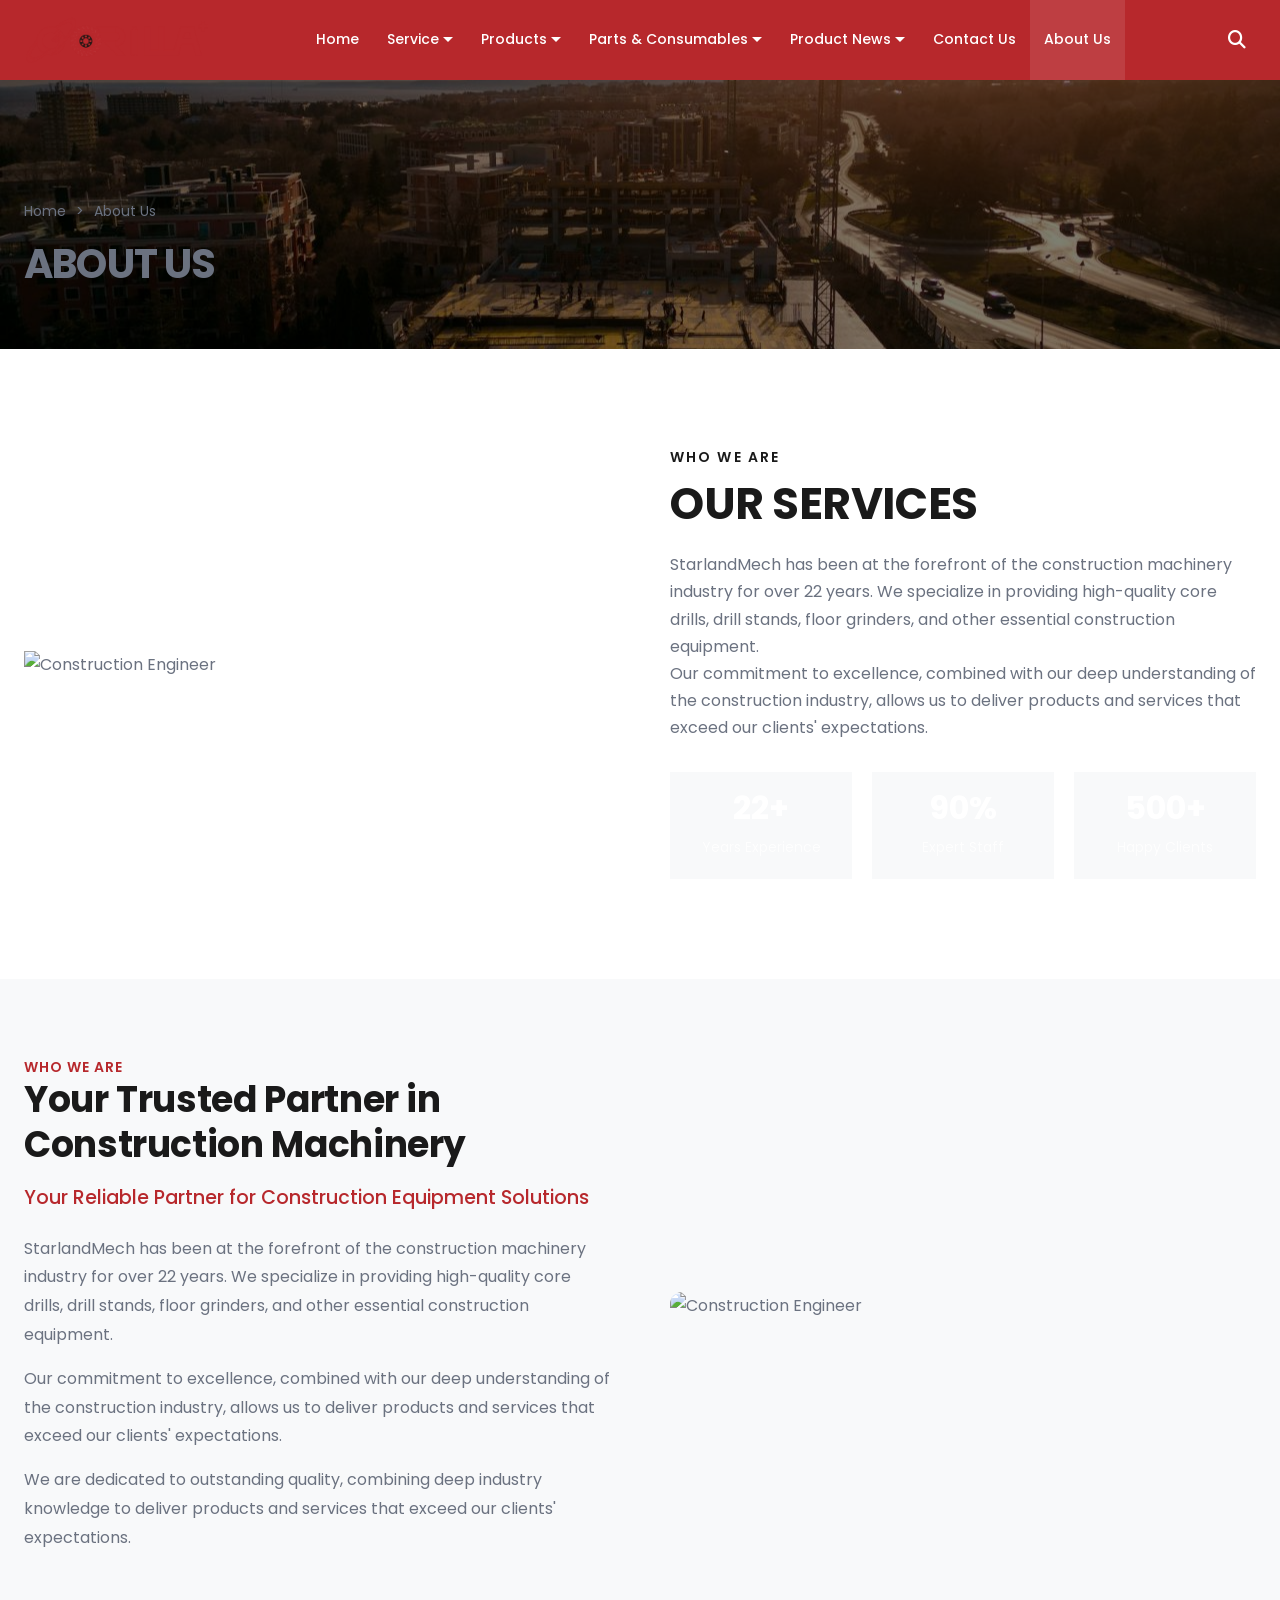
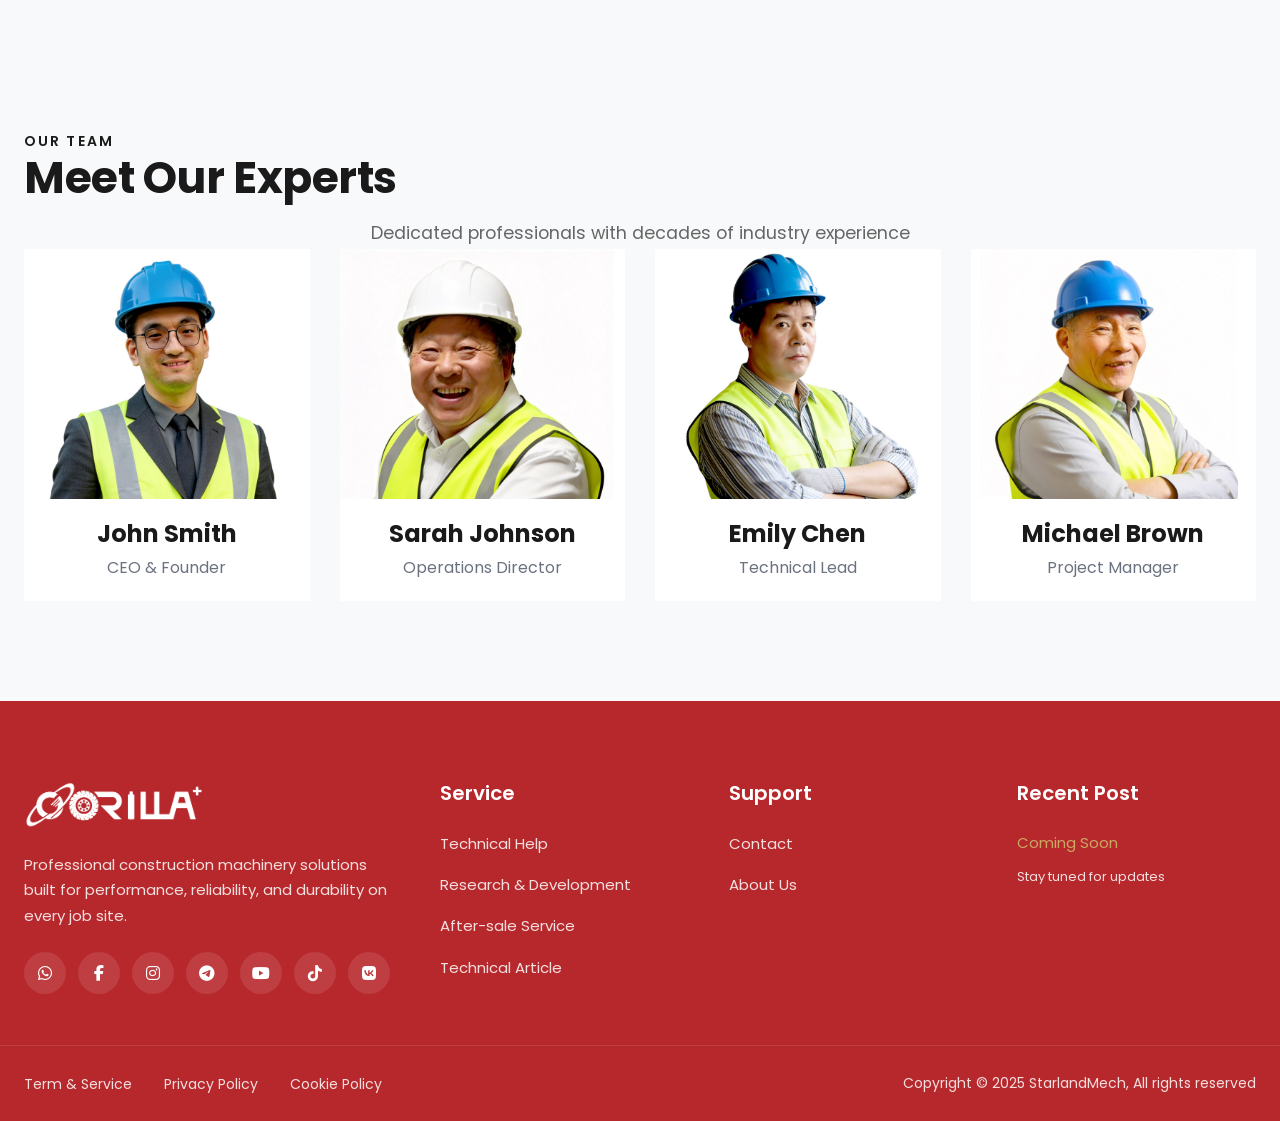
==== commit 3cc821a4: "Rebrand to GorillaTool: red theme, new assets, expanded product lines - Theme color green -> #b7282c" ====
--- a/pages/about.html
+++ b/pages/about.html
@@ -3,11 +3,12 @@
 <head>
     <meta charset="UTF-8">
     <meta name="viewport" content="width=device-width, initial-scale=1.0">
+    <meta name="theme-color" content="#b7282c">
     <meta name="description" content="About StarlandMech - Learn about our 22+ years of experience in the construction machinery industry. Your valuable concrete machinery partner dedicated to quality and innovation.">
     <meta name="keywords" content="about StarlandMech, construction machinery company, concrete equipment manufacturer, machinery industry experience, company history, StarlandMech team">
     <meta name="author" content="StarlandMech">
     <meta name="robots" content="index, follow">
-    <title>About Us | StarlandMech - 22+ Years of Industry Excellence</title>
+    <title>About Us | GorillaTool - 22+ Years of Industry Excellence</title>
 
     <!-- Canonical URL -->
     <link rel="canonical" href="https://starlandmech.com/pages/about.html">
@@ -92,9 +93,9 @@
         <div class="container">
             <div style="display: grid; grid-template-columns: 1fr 1fr; gap: 60px; align-items: center;">
                 <div>
-                    <h6 class="section-subtitle" style="color: #125f4c; font-weight: 600; font-size: 0.875rem; text-transform: uppercase; letter-spacing: 1px;">WHO WE ARE</h6>
+                    <h6 class="section-subtitle" style="color: #b7282c; font-weight: 600; font-size: 0.875rem; text-transform: uppercase; letter-spacing: 1px;">WHO WE ARE</h6>
                     <h2 style="font-size: 2.25rem; margin-bottom: 15px; color: #1a1a1a;">Your Trusted Partner in<br>Construction Machinery</h2>
-                    <p style="font-size: 1.2rem; color: #125f4c; font-weight: 500; margin-bottom: 20px;">Your Reliable Partner for Construction Equipment Solutions</p>
+                    <p style="font-size: 1.2rem; color: #b7282c; font-weight: 500; margin-bottom: 20px;">Your Reliable Partner for Construction Equipment Solutions</p>
                     <p style="color: #6B7280; line-height: 1.8; margin-bottom: 15px;">StarlandMech has been at the forefront of the construction machinery industry for over 22 years. We specialize in providing high-quality core drills, drill stands, floor grinders, and other essential construction equipment.</p>
                     <p style="color: #6B7280; line-height: 1.8;">Our commitment to excellence, combined with our deep understanding of the construction industry, allows us to deliver products and services that exceed our clients' expectations.</p>
                     <p style="color: #6B7280; line-height: 1.8; margin-top: 15px;">We are dedicated to outstanding quality, combining deep industry knowledge to deliver products and services that exceed our clients' expectations.</p>
--- a/assets/css/styles.css
+++ b/assets/css/styles.css
@@ -12,10 +12,10 @@
    CSS Variables
    ============================================= */
 :root {
-    /* Primary Colors - Matching original */
-    --primary-green: #125f4c;
-    --primary-green-dark: #0e4f3e;
-    --primary-green-light: #167258;
+    /* Primary Colors - Gorilla red theme */
+    --primary-green: #b7282c;
+    --primary-green-dark: #8f1e22;
+    --primary-green-light: #d1353a;
 
     /* Text Colors */
     --text-dark: #1a1a1a;
@@ -28,7 +28,7 @@
     --bg-white: #ffffff;
     --bg-light: #F8F9FA;
     --bg-cream: #F5F3EF;
-    --bg-green: #125f4c;
+    --bg-green: #b7282c;
 
     /* Accent Colors */
     --accent-gold: #C9A962;
@@ -168,7 +168,7 @@
 .btn-primary:hover {
     background-color: var(--primary-green-dark);
     transform: translateY(-2px);
-    box-shadow: 0 8px 20px rgba(18, 95, 76, 0.3);
+    box-shadow: 0 8px 20px rgba(183, 40, 44, 0.3);
 }
 
 .btn-outline {
@@ -222,7 +222,7 @@
 }
 
 .site-header.scrolled {
-    background-color: rgba(18, 95, 76, 0.98);
+    background-color: rgba(183, 40, 44, 0.98);
     box-shadow: 0 4px 20px rgba(0, 0, 0, 0.15);
 }
 
@@ -455,7 +455,7 @@
 }
 
 .hero-features li i.fa-check-circle {
-    color: #22C55E;
+    color: #d1353a;
 }
 
 .hero-features li i.fa-times-circle {
@@ -560,7 +560,7 @@
 
 .contact-item i {
     color: var(--primary-green);
-    background: rgba(18, 95, 76, 0.3);
+    background: rgba(183, 40, 44, 0.3);
     width: 36px;
     height: 36px;
     display: flex;
@@ -700,7 +700,7 @@
     left: 0;
     width: 100%;
     height: 100%;
-    background: linear-gradient(135deg, rgba(18, 95, 76, 0.92) 0%, rgba(14, 79, 62, 0.95) 100%);
+    background: linear-gradient(135deg, rgba(183, 40, 44, 0.92) 0%, rgba(143, 30, 34, 0.95) 100%);
     display: flex;
     flex-direction: column;
     align-items: center;
@@ -787,7 +787,7 @@
     left: 0;
     width: 100%;
     height: 100%;
-    background: linear-gradient(135deg, rgba(18, 95, 76, 0.92) 0%, rgba(14, 79, 62, 0.95) 100%);
+    background: linear-gradient(135deg, rgba(183, 40, 44, 0.92) 0%, rgba(143, 30, 34, 0.95) 100%);
     display: flex;
     flex-direction: column;
     align-items: center;
@@ -898,7 +898,7 @@
 }
 
 .feature-card:hover .feature-icon {
-    background: rgba(18, 95, 76, 0.1);
+    background: rgba(183, 40, 44, 0.1);
     transform: scale(1.05);
 }
 
@@ -1587,7 +1587,7 @@
 .form-group textarea:focus {
     outline: none;
     border-color: var(--primary-green-dark);
-    box-shadow: 0 0 0 3px rgba(18, 95, 76, 0.15);
+    box-shadow: 0 0 0 3px rgba(183, 40, 44, 0.15);
 }
 
 .btn-full {
@@ -1634,7 +1634,7 @@
     display: flex;
     align-items: center;
     justify-content: center;
-    box-shadow: 0 4px 20px rgba(18, 95, 76, 0.3);
+    box-shadow: 0 4px 20px rgba(183, 40, 44, 0.3);
 }
 
 .scroll-to-top.visible {
@@ -1645,7 +1645,7 @@
 .scroll-to-top:hover {
     background-color: var(--primary-green-dark);
     transform: translateY(-5px);
-    box-shadow: 0 8px 25px rgba(18, 95, 76, 0.4);
+    box-shadow: 0 8px 25px rgba(183, 40, 44, 0.4);
 }
 
 /* =============================================
--- a/assets/css/pages.css
+++ b/assets/css/pages.css
@@ -293,7 +293,7 @@
     left: 0;
     right: 0;
     bottom: 0;
-    background: linear-gradient(135deg, rgba(18, 95, 76, 0.85) 0%, rgba(0, 0, 0, 0.6) 100%);
+    background: linear-gradient(135deg, rgba(183, 40, 44, 0.85) 0%, rgba(0, 0, 0, 0.6) 100%);
     z-index: 1;
 }
 
@@ -385,14 +385,14 @@
 
 .service-card:hover {
     transform: translateY(-8px);
-    box-shadow: 0 12px 40px rgba(18, 95, 76, 0.12);
-    border-color: rgba(18, 95, 76, 0.15);
+    box-shadow: 0 12px 40px rgba(183, 40, 44, 0.12);
+    border-color: rgba(183, 40, 44, 0.15);
 }
 
 .service-icon {
     width: 70px;
     height: 70px;
-    background: linear-gradient(135deg, var(--primary-green) 0%, #1a6b52 100%);
+    background: linear-gradient(135deg, var(--primary-green) 0%, #d1353a 100%);
     border-radius: 16px;
     display: flex;
     align-items: center;
@@ -503,7 +503,7 @@
 /* Services CTA Section */
 .services-cta {
     padding: 80px 0;
-    background: linear-gradient(135deg, var(--primary-green) 0%, #1a6b52 100%);
+    background: linear-gradient(135deg, var(--primary-green) 0%, #d1353a 100%);
 }
 
 .services-cta .cta-content {
@@ -663,20 +663,20 @@
     align-items: center;
     gap: 12px;
     padding: 14px 32px;
-    background: linear-gradient(135deg, var(--primary-green) 0%, #1a6b52 100%);
+    background: linear-gradient(135deg, var(--primary-green) 0%, #d1353a 100%);
     color: #fff;
     font-weight: 600;
     font-size: 1rem;
     text-decoration: none;
     border-radius: 50px;
     transition: all 0.3s ease;
-    box-shadow: 0 4px 15px rgba(34, 139, 34, 0.3);
+    box-shadow: 0 4px 15px rgba(209, 53, 58, 0.3);
 }
 
 .view-all-link:hover {
     transform: translateY(-2px);
-    box-shadow: 0 6px 20px rgba(34, 139, 34, 0.4);
-    background: linear-gradient(135deg, #1a6b52 0%, var(--primary-green) 100%);
+    box-shadow: 0 6px 20px rgba(209, 53, 58, 0.4);
+    background: linear-gradient(135deg, #d1353a 0%, var(--primary-green) 100%);
 }
 
 .view-all-link i {
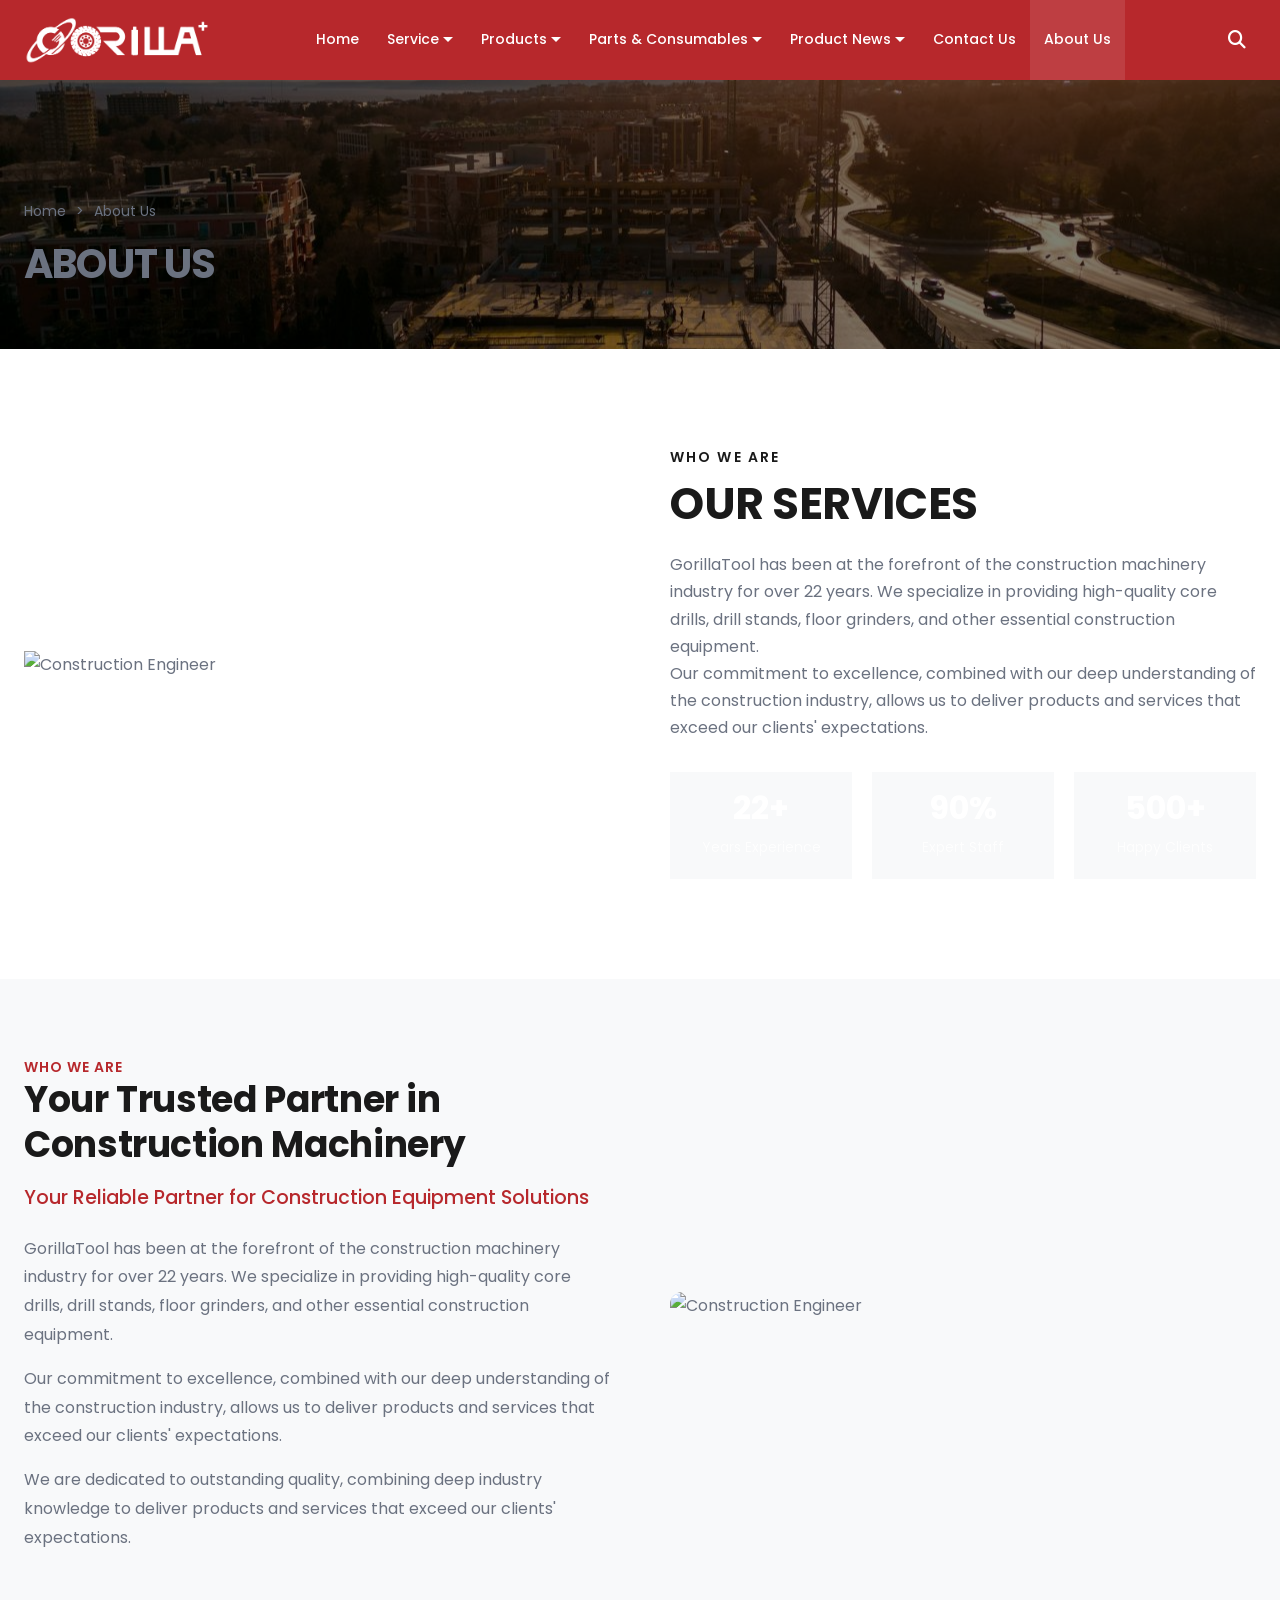
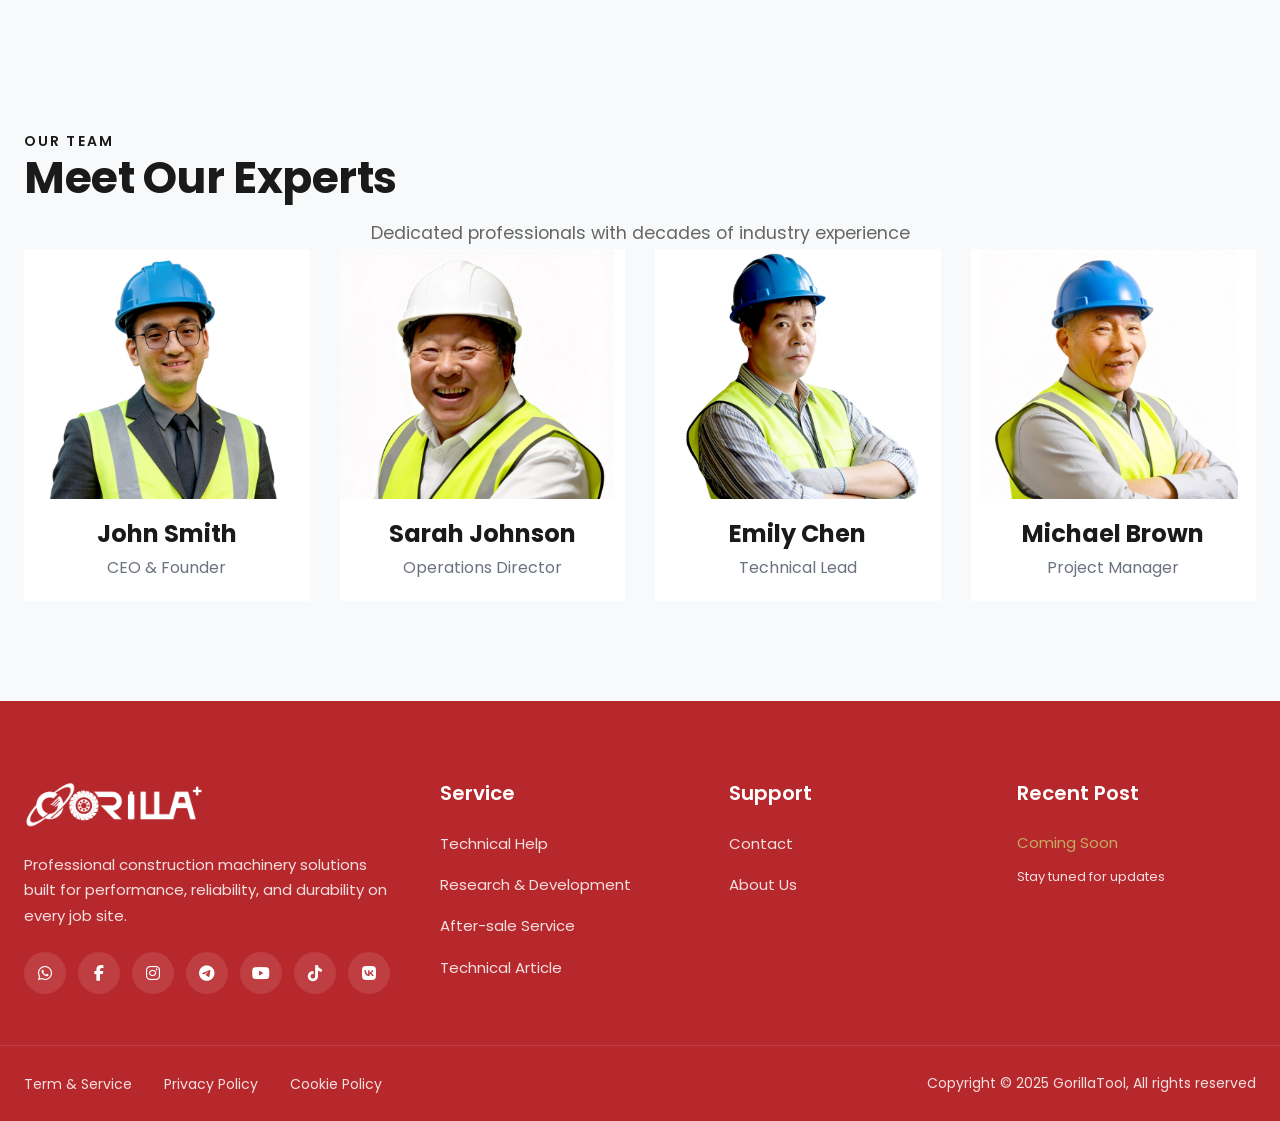
==== commit 698c3f60: "Body rebrand to GorillaTool, white header logo, SEO URLs, fix watermarked homepage imgs - Header now" ====
--- a/pages/about.html
+++ b/pages/about.html
@@ -4,29 +4,29 @@
     <meta charset="UTF-8">
     <meta name="viewport" content="width=device-width, initial-scale=1.0">
     <meta name="theme-color" content="#b7282c">
-    <meta name="description" content="About StarlandMech - Learn about our 22+ years of experience in the construction machinery industry. Your valuable concrete machinery partner dedicated to quality and innovation.">
-    <meta name="keywords" content="about StarlandMech, construction machinery company, concrete equipment manufacturer, machinery industry experience, company history, StarlandMech team">
-    <meta name="author" content="StarlandMech">
+    <meta name="description" content="About GorillaTool - Learn about our 22+ years of experience in the construction machinery industry. Your valuable concrete machinery partner dedicated to quality and innovation.">
+    <meta name="keywords" content="about GorillaTool, construction machinery company, concrete equipment manufacturer, machinery industry experience, company history, GorillaTool team">
+    <meta name="author" content="GorillaTool">
     <meta name="robots" content="index, follow">
     <title>About Us | GorillaTool - 22+ Years of Industry Excellence</title>
 
     <!-- Canonical URL -->
-    <link rel="canonical" href="https://starlandmech.com/pages/about.html">
+    <link rel="canonical" href="https://www.gorillatool.au/pages/about.html">
 
     <!-- Open Graph / Facebook -->
     <meta property="og:locale" content="en_US">
     <meta property="og:type" content="website">
-    <meta property="og:title" content="About Us | StarlandMech - 22+ Years of Industry Excellence">
-    <meta property="og:description" content="Learn about StarlandMech's 22+ years of experience in the construction machinery industry. Your valuable concrete machinery partner.">
-    <meta property="og:url" content="https://starlandmech.com/pages/about.html">
-    <meta property="og:site_name" content="StarlandMech">
-    <meta property="og:image" content="https://starlandmech.com/assets/images/logo-footer.png">
+    <meta property="og:title" content="About Us | GorillaTool - 22+ Years of Industry Excellence">
+    <meta property="og:description" content="Learn about GorillaTool's 22+ years of experience in the construction machinery industry. Your valuable concrete machinery partner.">
+    <meta property="og:url" content="https://www.gorillatool.au/pages/about.html">
+    <meta property="og:site_name" content="GorillaTool">
+    <meta property="og:image" content="https://www.gorillatool.au/assets/images/logo-footer.png">
 
     <!-- Twitter Card -->
     <meta name="twitter:card" content="summary_large_image">
-    <meta name="twitter:title" content="About Us | StarlandMech">
+    <meta name="twitter:title" content="About Us | GorillaTool">
     <meta name="twitter:description" content="22+ years of experience in the construction machinery industry. Your valuable concrete machinery partner.">
-    <meta name="twitter:image" content="https://starlandmech.com/assets/images/logo-footer.png">
+    <meta name="twitter:image" content="https://www.gorillatool.au/assets/images/logo-footer.png">
 
     <!-- Fonts -->
     <link rel="preconnect" href="https://fonts.googleapis.com">
@@ -66,7 +66,7 @@
                 <div class="about-content">
                     <h6 class="section-subtitle">Who We Are</h6>
                     <h2>OUR SERVICES</h2>
-                    <p>StarlandMech has been at the forefront of the construction machinery industry for over 22 years. We specialize in providing high-quality core drills, drill stands, floor grinders, and other essential construction equipment.</p>
+                    <p>GorillaTool has been at the forefront of the construction machinery industry for over 22 years. We specialize in providing high-quality core drills, drill stands, floor grinders, and other essential construction equipment.</p>
                     <p>Our commitment to excellence, combined with our deep understanding of the construction industry, allows us to deliver products and services that exceed our clients' expectations.</p>
 
                     <div class="about-stats">
@@ -96,7 +96,7 @@
                     <h6 class="section-subtitle" style="color: #b7282c; font-weight: 600; font-size: 0.875rem; text-transform: uppercase; letter-spacing: 1px;">WHO WE ARE</h6>
                     <h2 style="font-size: 2.25rem; margin-bottom: 15px; color: #1a1a1a;">Your Trusted Partner in<br>Construction Machinery</h2>
                     <p style="font-size: 1.2rem; color: #b7282c; font-weight: 500; margin-bottom: 20px;">Your Reliable Partner for Construction Equipment Solutions</p>
-                    <p style="color: #6B7280; line-height: 1.8; margin-bottom: 15px;">StarlandMech has been at the forefront of the construction machinery industry for over 22 years. We specialize in providing high-quality core drills, drill stands, floor grinders, and other essential construction equipment.</p>
+                    <p style="color: #6B7280; line-height: 1.8; margin-bottom: 15px;">GorillaTool has been at the forefront of the construction machinery industry for over 22 years. We specialize in providing high-quality core drills, drill stands, floor grinders, and other essential construction equipment.</p>
                     <p style="color: #6B7280; line-height: 1.8;">Our commitment to excellence, combined with our deep understanding of the construction industry, allows us to deliver products and services that exceed our clients' expectations.</p>
                     <p style="color: #6B7280; line-height: 1.8; margin-top: 15px;">We are dedicated to outstanding quality, combining deep industry knowledge to deliver products and services that exceed our clients' expectations.</p>
                 </div>
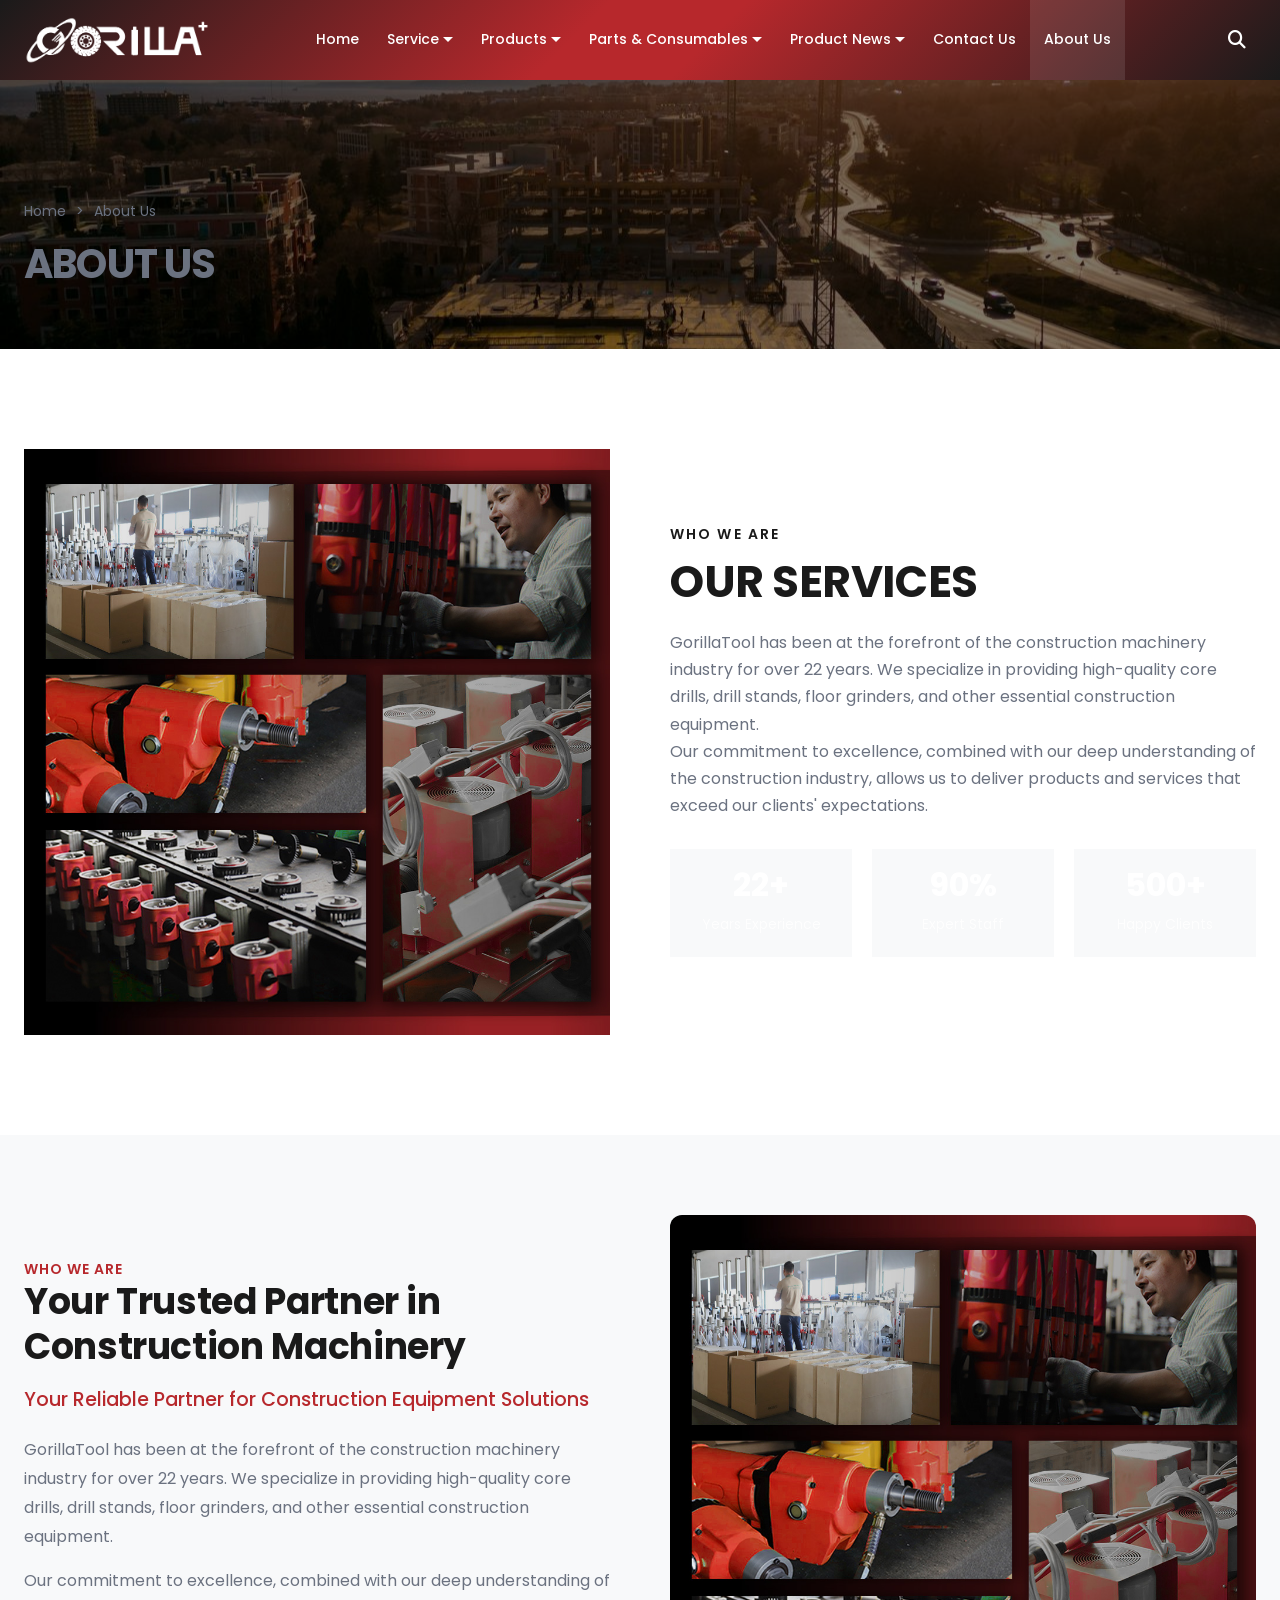
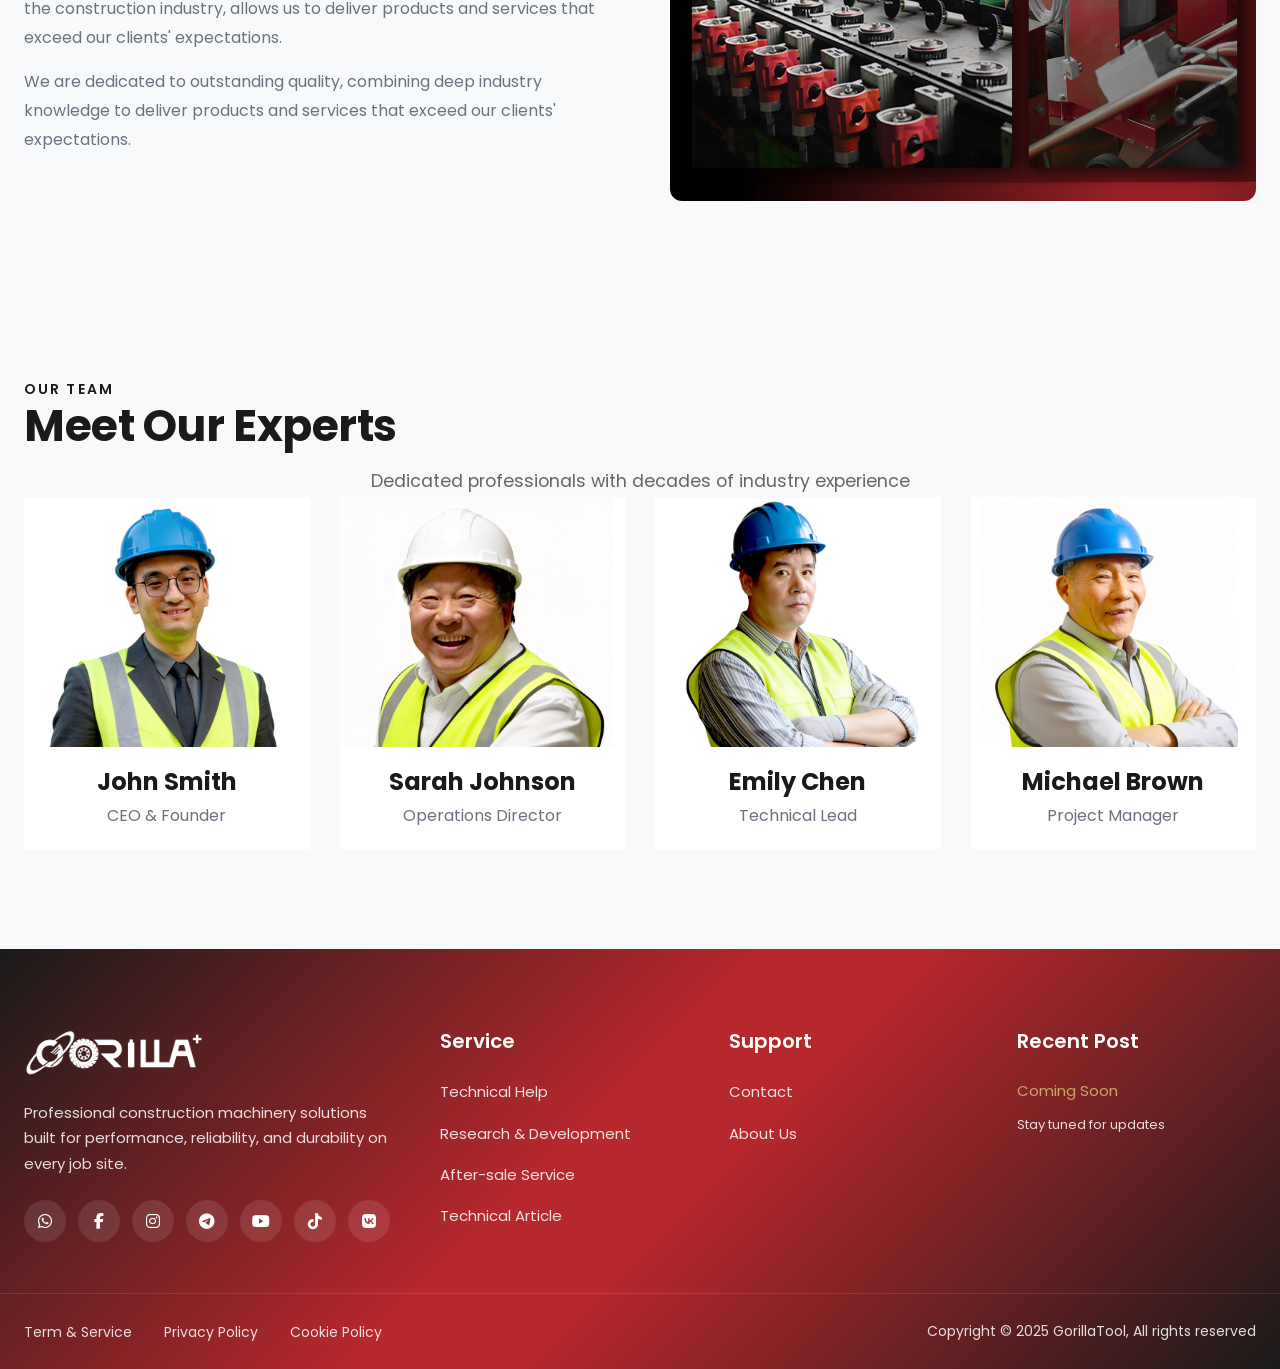
==== commit 1651b35f: "Update product images and non-product assets from update pack - Refresh 17 product photos (drills, D" ====
--- a/pages/about.html
+++ b/pages/about.html
@@ -61,7 +61,7 @@
         <div class="container">
             <div class="about-grid">
                 <div class="about-image">
-                    <img src="../assets/images/smiling-young-construction-engineer-working-in-pla-2023-11-27-04-59-29-utc.png" alt="Construction Engineer">
+                    <img src="../assets/images/about-company.jpg" alt="GorillaTool Manufacturing Facility">
                 </div>
                 <div class="about-content">
                     <h6 class="section-subtitle">Who We Are</h6>
@@ -101,7 +101,7 @@
                     <p style="color: #6B7280; line-height: 1.8; margin-top: 15px;">We are dedicated to outstanding quality, combining deep industry knowledge to deliver products and services that exceed our clients' expectations.</p>
                 </div>
                 <div>
-                    <img src="../assets/images/smiling-young-construction-engineer-working-in-pla-2023-11-27-04-59-29-utc.png" alt="Construction Engineer" style="border-radius: 12px; width: 100%;">
+                    <img src="../assets/images/about-company.jpg" alt="GorillaTool Manufacturing Facility" style="border-radius: 12px; width: 100%;">
                 </div>
             </div>
         </div>
--- a/assets/css/styles.css
+++ b/assets/css/styles.css
@@ -218,11 +218,12 @@
     right: 0;
     z-index: 1000;
     background-color: var(--bg-green);
+    background-image: linear-gradient(135deg, #1a1a1a 0%, var(--primary-green) 45%, var(--primary-green) 55%, #1a1a1a 100%);
     transition: all 0.3s ease;
 }
 
 .site-header.scrolled {
-    background-color: rgba(183, 40, 44, 0.98);
+    background-image: linear-gradient(135deg, rgba(20, 20, 20, 0.98) 0%, rgba(183, 40, 44, 0.98) 45%, rgba(183, 40, 44, 0.98) 55%, rgba(20, 20, 20, 0.98) 100%);
     box-shadow: 0 4px 20px rgba(0, 0, 0, 0.15);
 }
 
@@ -400,9 +401,9 @@
     height: 100%;
     background: linear-gradient(
         to right,
-        rgba(0, 0, 0, 0.55) 0%,
-        rgba(0, 0, 0, 0.35) 50%,
-        rgba(0, 0, 0, 0.15) 100%
+        rgba(0, 0, 0, 0.35) 0%,
+        rgba(0, 0, 0, 0.2) 50%,
+        rgba(0, 0, 0, 0.05) 100%
     );
 }
 
@@ -1220,6 +1221,7 @@
     padding: 60px 0;
     padding-right: 0;
     background-color: var(--bg-green);
+    background-image: linear-gradient(45deg, #1a1a1a 0%, var(--primary-green) 45%, var(--primary-green) 55%, #1a1a1a 100%);
     overflow: visible;
 }
 
@@ -1349,6 +1351,7 @@
    ============================================= */
 .site-footer {
     background-color: var(--bg-green);
+    background-image: linear-gradient(135deg, #1a1a1a 0%, var(--primary-green) 45%, var(--primary-green) 55%, #1a1a1a 100%);
     color: var(--text-white);
     padding-top: 80px;
 }
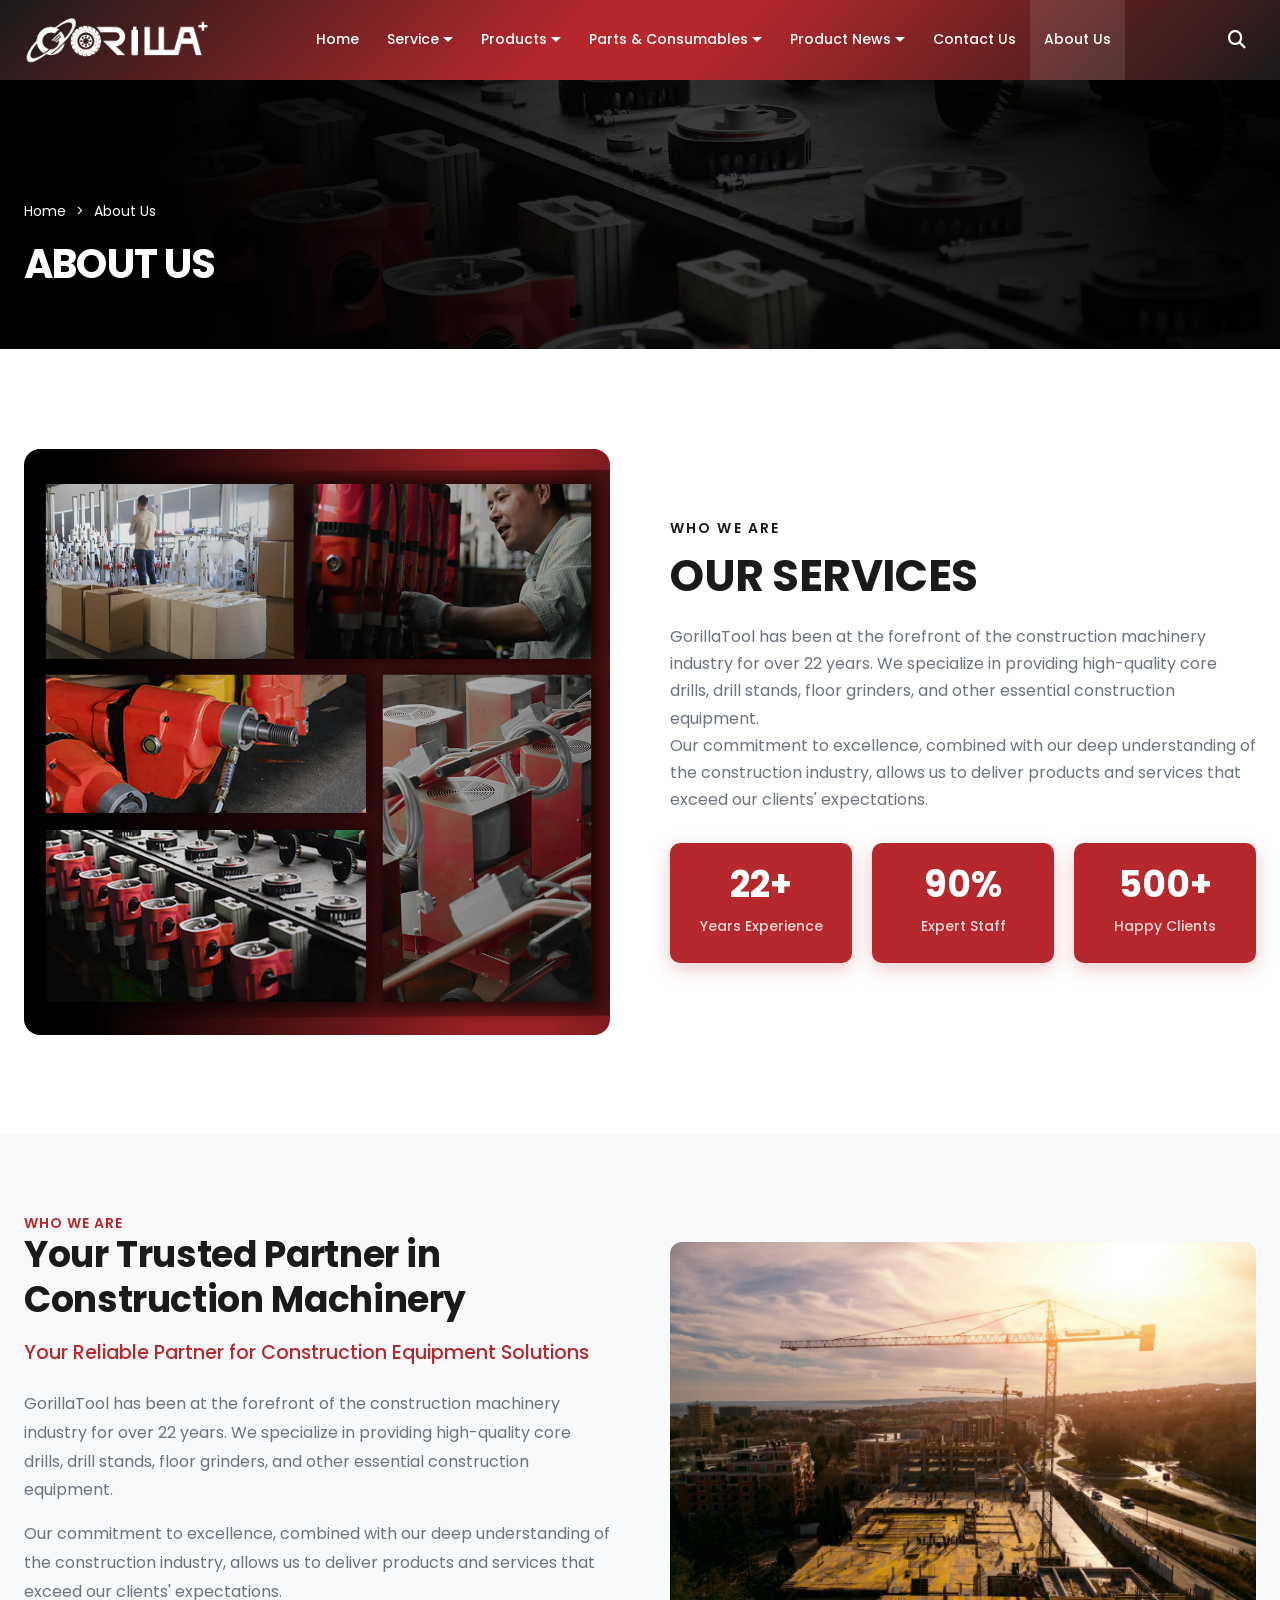
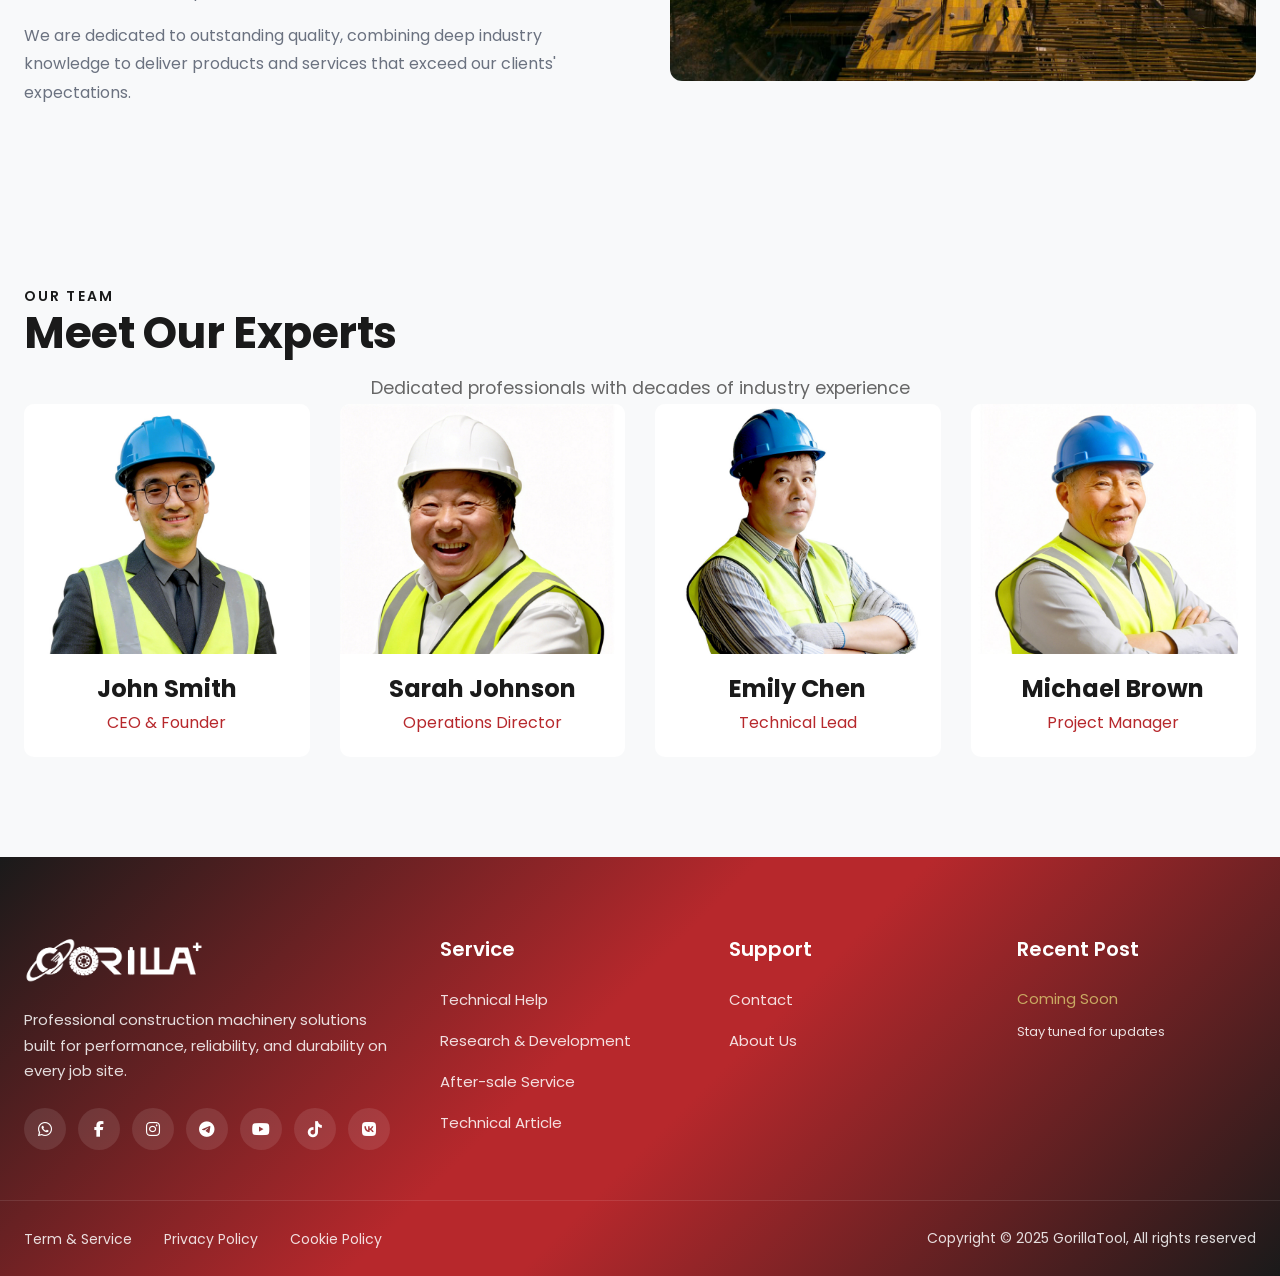
==== commit b0461d2c: "Fix parts-consumables Chinese text and About page issues - parts-consumables: drop Chinese parenthet" ====
--- a/pages/about.html
+++ b/pages/about.html
@@ -44,7 +44,7 @@
     <div id="site-header"></div>
 
     <!-- Page Header -->
-    <section class="page-header" style="background-image: url('../assets/images/home-team-member-04.jpg');">
+    <section class="page-header" style="background-image: url('../assets/images/about-header-banner.jpg');">
         <div class="page-header-overlay"></div>
         <div class="container">
             <nav class="breadcrumb">
@@ -101,7 +101,7 @@
                     <p style="color: #6B7280; line-height: 1.8; margin-top: 15px;">We are dedicated to outstanding quality, combining deep industry knowledge to deliver products and services that exceed our clients' expectations.</p>
                 </div>
                 <div>
-                    <img src="../assets/images/about-company.jpg" alt="GorillaTool Manufacturing Facility" style="border-radius: 12px; width: 100%;">
+                    <img src="../assets/images/home-team-member-04.jpg" alt="GorillaTool Production Floor" style="border-radius: 12px; width: 100%;">
                 </div>
             </div>
         </div>
--- a/assets/css/styles.css
+++ b/assets/css/styles.css
@@ -33,6 +33,16 @@
     /* Accent Colors */
     --accent-gold: #C9A962;
     --accent-gold-light: #D4B978;
+
+    /* Aliases for legacy var names used across pages.css */
+    --primary-color: var(--primary-green);
+    --text-secondary: var(--text-gray);
+    --text-light: var(--text-white);
+
+    /* Border radius */
+    --radius-sm: 6px;
+    --radius-md: 10px;
+    --radius-lg: 16px;
 
     /* Fonts - Unified to single family */
     --font-primary: 'Poppins', -apple-system, BlinkMacSystemFont, sans-serif;
--- a/assets/css/pages.css
+++ b/assets/css/pages.css
@@ -201,21 +201,23 @@
 
 .stat-box {
     text-align: center;
-    padding: 20px;
-    background-color: var(--bg-light);
+    padding: 24px 20px;
+    background-color: var(--primary-green);
     border-radius: var(--radius-md);
+    box-shadow: 0 6px 18px rgba(183, 40, 44, 0.25);
 }
 
 .stat-box .stat-number {
     display: block;
-    font-size: 2rem;
+    font-size: 2.25rem;
     font-weight: 700;
-    color: var(--primary-color);
+    color: var(--text-white);
 }
 
 .stat-box .stat-label {
     font-size: 0.875rem;
-    color: var(--text-secondary);
+    font-weight: 500;
+    color: rgba(255, 255, 255, 0.9);
 }
 
 /* Team Section */
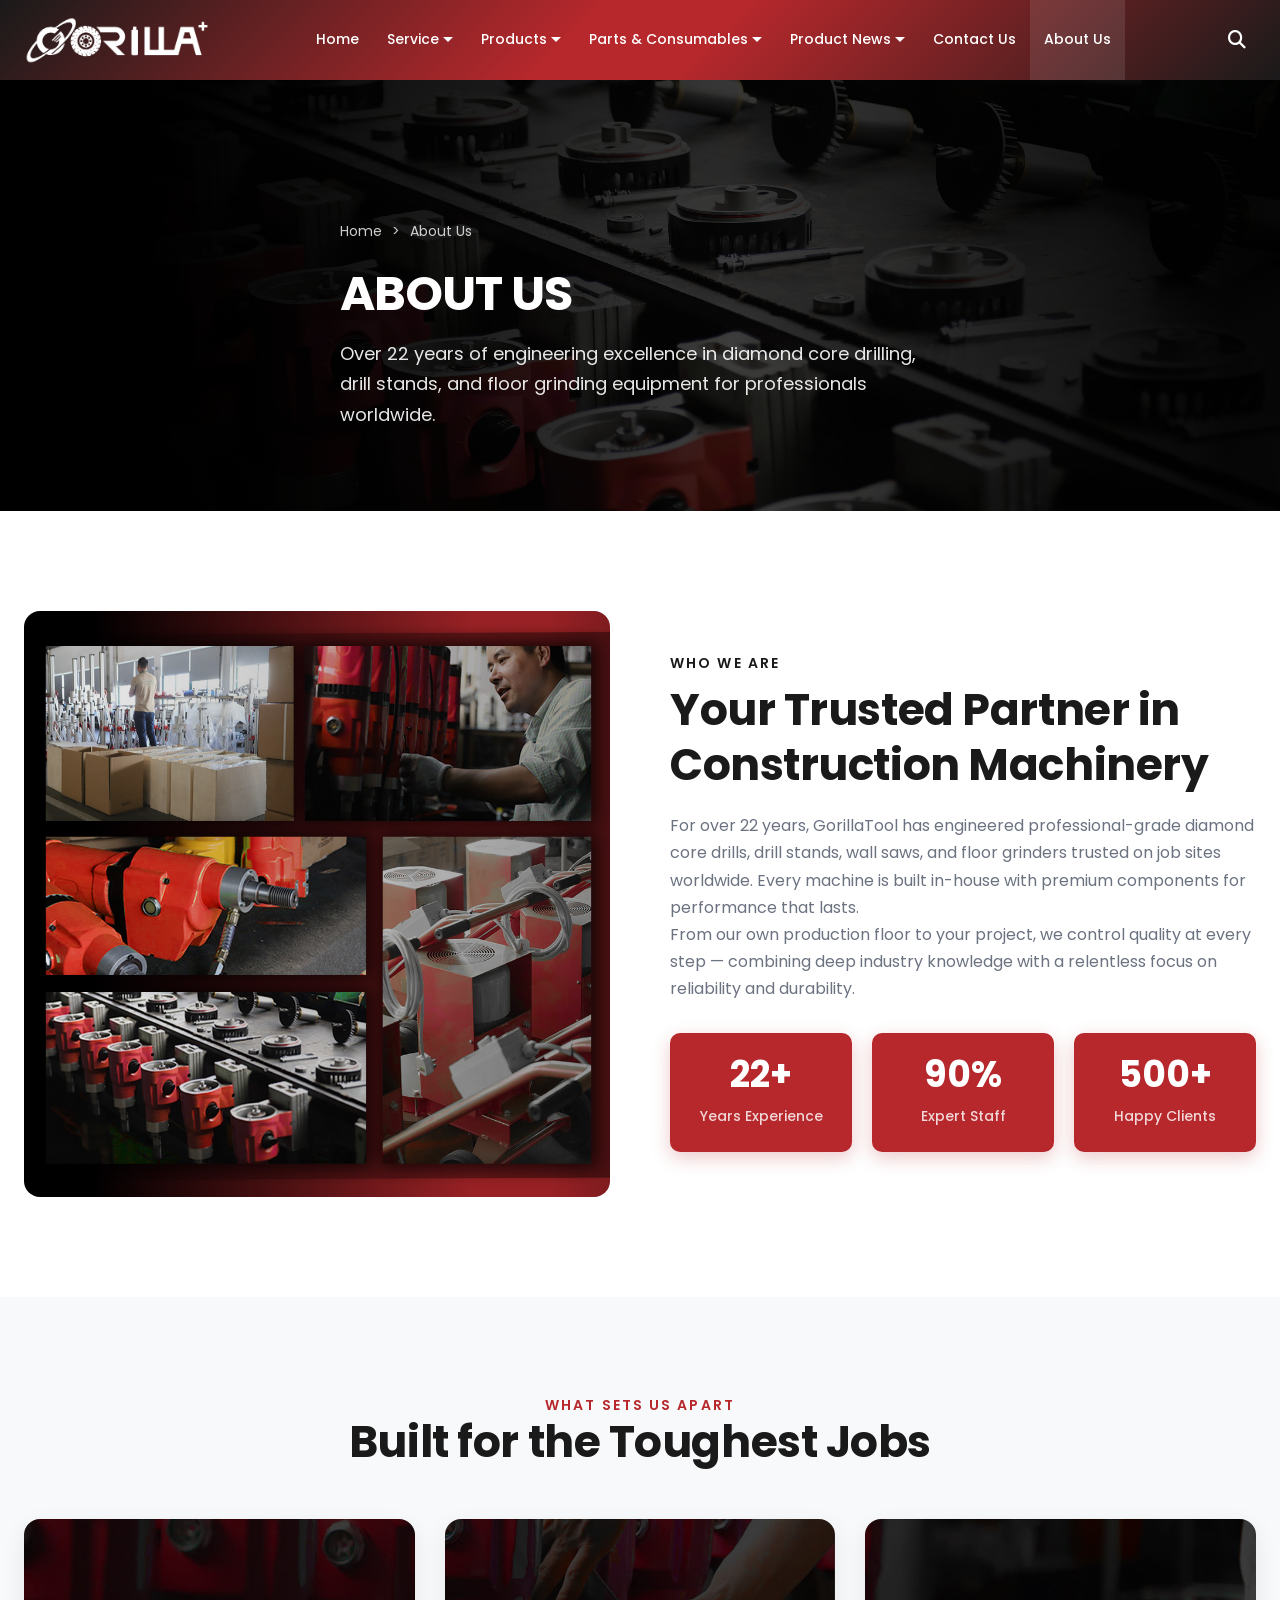
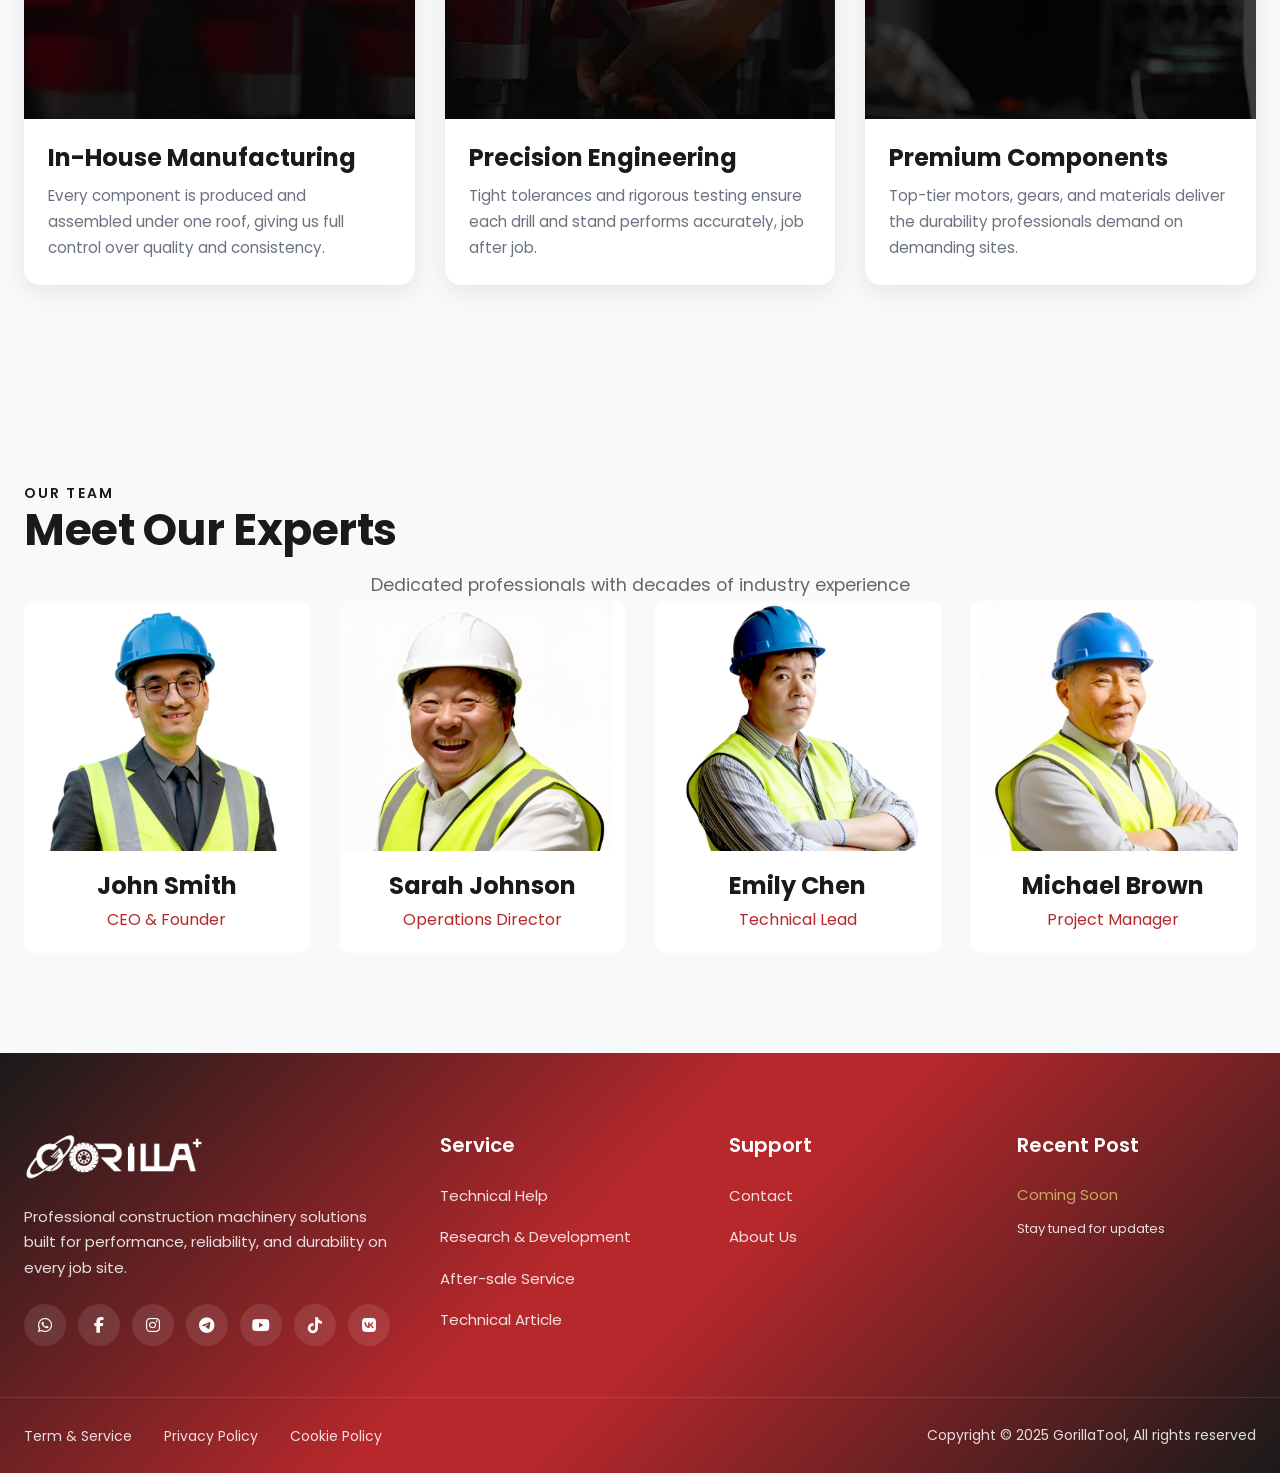
==== commit 0df5ae8f: "Redesign About page: products-style banner and fresh body - Banner now uses products-hero-banner sty" ====
--- a/pages/about.html
+++ b/pages/about.html
@@ -43,20 +43,24 @@
 <body>
     <div id="site-header"></div>
 
-    <!-- Page Header -->
-    <section class="page-header" style="background-image: url('../assets/images/about-header-banner.jpg');">
-        <div class="page-header-overlay"></div>
+    <!-- About Hero Banner -->
+    <section class="products-hero-banner">
+        <div class="banner-overlay"></div>
+        <img src="../assets/images/about-header-banner.jpg" alt="About GorillaTool" class="banner-bg">
         <div class="container">
             <nav class="breadcrumb">
                 <a href="../index.html">Home</a>
                 <span>&gt;</span>
                 <span>About Us</span>
             </nav>
-            <h1>ABOUT US</h1>
+            <div class="banner-content">
+                <h1>ABOUT US</h1>
+                <p>Over 22 years of engineering excellence in diamond core drilling, drill stands, and floor grinding equipment for professionals worldwide.</p>
+            </div>
         </div>
     </section>
 
-    <!-- About Content -->
+    <!-- Who We Are -->
     <section class="about-section">
         <div class="container">
             <div class="about-grid">
@@ -65,9 +69,9 @@
                 </div>
                 <div class="about-content">
                     <h6 class="section-subtitle">Who We Are</h6>
-                    <h2>OUR SERVICES</h2>
-                    <p>GorillaTool has been at the forefront of the construction machinery industry for over 22 years. We specialize in providing high-quality core drills, drill stands, floor grinders, and other essential construction equipment.</p>
-                    <p>Our commitment to excellence, combined with our deep understanding of the construction industry, allows us to deliver products and services that exceed our clients' expectations.</p>
+                    <h2>Your Trusted Partner in Construction Machinery</h2>
+                    <p>For over 22 years, GorillaTool has engineered professional-grade diamond core drills, drill stands, wall saws, and floor grinders trusted on job sites worldwide. Every machine is built in-house with premium components for performance that lasts.</p>
+                    <p>From our own production floor to your project, we control quality at every step — combining deep industry knowledge with a relentless focus on reliability and durability.</p>
 
                     <div class="about-stats">
                         <div class="stat-box">
@@ -88,20 +92,40 @@
         </div>
     </section>
 
-    <!-- Trusted Partner Section -->
-    <section class="trusted-partner-section" style="padding: 80px 0; background-color: #f8f9fa;">
+    <!-- What Sets Us Apart -->
+    <section class="about-values">
         <div class="container">
-            <div style="display: grid; grid-template-columns: 1fr 1fr; gap: 60px; align-items: center;">
-                <div>
-                    <h6 class="section-subtitle" style="color: #b7282c; font-weight: 600; font-size: 0.875rem; text-transform: uppercase; letter-spacing: 1px;">WHO WE ARE</h6>
-                    <h2 style="font-size: 2.25rem; margin-bottom: 15px; color: #1a1a1a;">Your Trusted Partner in<br>Construction Machinery</h2>
-                    <p style="font-size: 1.2rem; color: #b7282c; font-weight: 500; margin-bottom: 20px;">Your Reliable Partner for Construction Equipment Solutions</p>
-                    <p style="color: #6B7280; line-height: 1.8; margin-bottom: 15px;">GorillaTool has been at the forefront of the construction machinery industry for over 22 years. We specialize in providing high-quality core drills, drill stands, floor grinders, and other essential construction equipment.</p>
-                    <p style="color: #6B7280; line-height: 1.8;">Our commitment to excellence, combined with our deep understanding of the construction industry, allows us to deliver products and services that exceed our clients' expectations.</p>
-                    <p style="color: #6B7280; line-height: 1.8; margin-top: 15px;">We are dedicated to outstanding quality, combining deep industry knowledge to deliver products and services that exceed our clients' expectations.</p>
+            <div class="section-header">
+                <h6 class="section-subtitle">What Sets Us Apart</h6>
+                <h2 class="section-title">Built for the Toughest Jobs</h2>
+            </div>
+            <div class="values-grid">
+                <div class="value-card">
+                    <div class="value-image">
+                        <img src="../assets/images/about-detail-1.jpg" alt="In-house manufacturing">
+                    </div>
+                    <div class="value-body">
+                        <h4>In-House Manufacturing</h4>
+                        <p>Every component is produced and assembled under one roof, giving us full control over quality and consistency.</p>
+                    </div>
                 </div>
-                <div>
-                    <img src="../assets/images/home-team-member-04.jpg" alt="GorillaTool Production Floor" style="border-radius: 12px; width: 100%;">
+                <div class="value-card">
+                    <div class="value-image">
+                        <img src="../assets/images/about-detail-2.jpg" alt="Precision engineering">
+                    </div>
+                    <div class="value-body">
+                        <h4>Precision Engineering</h4>
+                        <p>Tight tolerances and rigorous testing ensure each drill and stand performs accurately, job after job.</p>
+                    </div>
+                </div>
+                <div class="value-card">
+                    <div class="value-image">
+                        <img src="../assets/images/about-detail-3.jpg" alt="Premium components">
+                    </div>
+                    <div class="value-body">
+                        <h4>Premium Components</h4>
+                        <p>Top-tier motors, gears, and materials deliver the durability professionals demand on demanding sites.</p>
+                    </div>
                 </div>
             </div>
         </div>
--- a/assets/css/pages.css
+++ b/assets/css/pages.css
@@ -218,6 +218,77 @@
     font-size: 0.875rem;
     font-weight: 500;
     color: rgba(255, 255, 255, 0.9);
+}
+
+/* What Sets Us Apart */
+.about-values {
+    padding: var(--section-padding) 0;
+    background-color: var(--bg-light);
+}
+
+.about-values .section-header {
+    text-align: center;
+    margin-bottom: 50px;
+}
+
+.about-values .section-subtitle {
+    color: var(--primary-green);
+}
+
+.values-grid {
+    display: grid;
+    grid-template-columns: repeat(3, 1fr);
+    gap: 30px;
+}
+
+.value-card {
+    background-color: var(--bg-white);
+    border-radius: var(--radius-lg);
+    overflow: hidden;
+    box-shadow: 0 8px 24px rgba(0, 0, 0, 0.08);
+    transition: transform 0.3s ease, box-shadow 0.3s ease;
+}
+
+.value-card:hover {
+    transform: translateY(-6px);
+    box-shadow: 0 14px 34px rgba(183, 40, 44, 0.18);
+}
+
+.value-image {
+    height: 200px;
+    overflow: hidden;
+}
+
+.value-image img {
+    width: 100%;
+    height: 100%;
+    object-fit: cover;
+    transition: transform 0.4s ease;
+}
+
+.value-card:hover .value-image img {
+    transform: scale(1.05);
+}
+
+.value-body {
+    padding: 24px;
+}
+
+.value-body h4 {
+    margin-bottom: 10px;
+    color: var(--text-dark);
+}
+
+.value-body p {
+    color: var(--text-secondary);
+    font-size: 0.95rem;
+    line-height: 1.7;
+}
+
+@media (max-width: 900px) {
+    .values-grid {
+        grid-template-columns: 1fr;
+    }
 }
 
 /* Team Section */
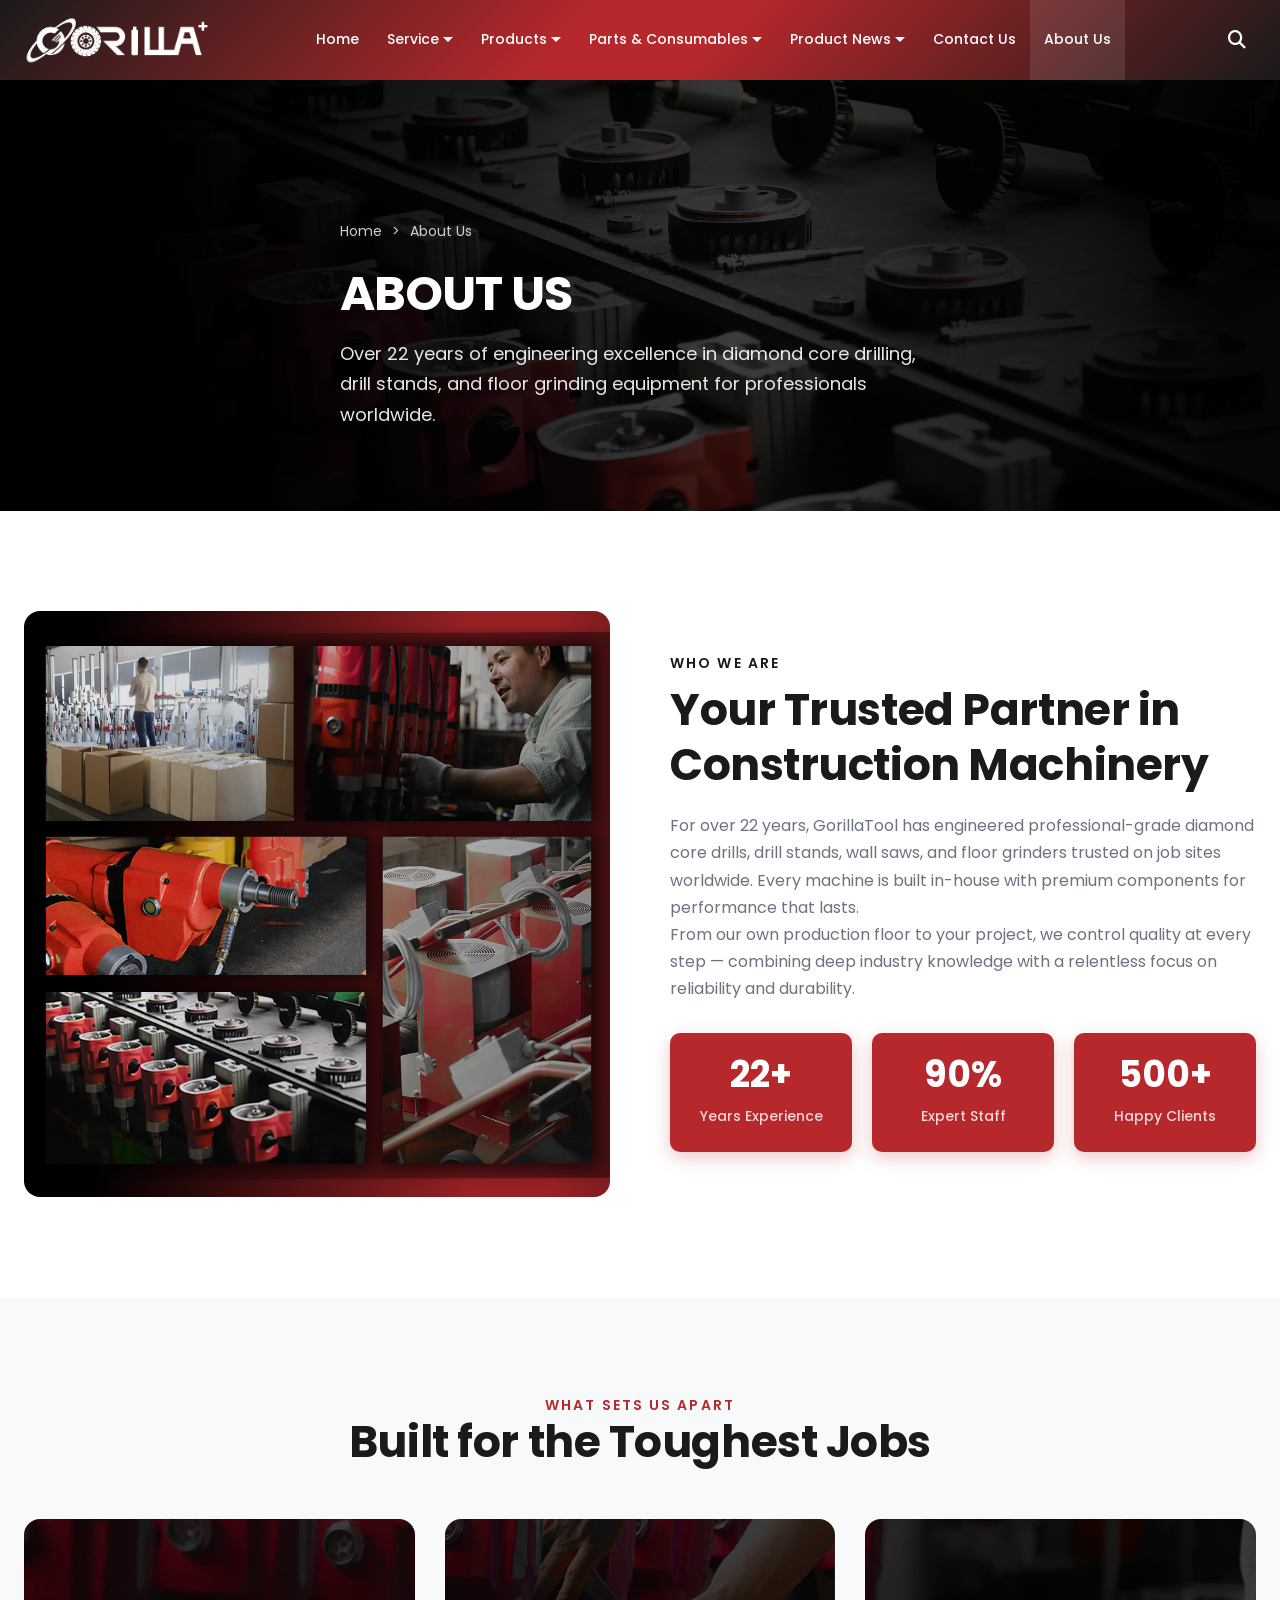
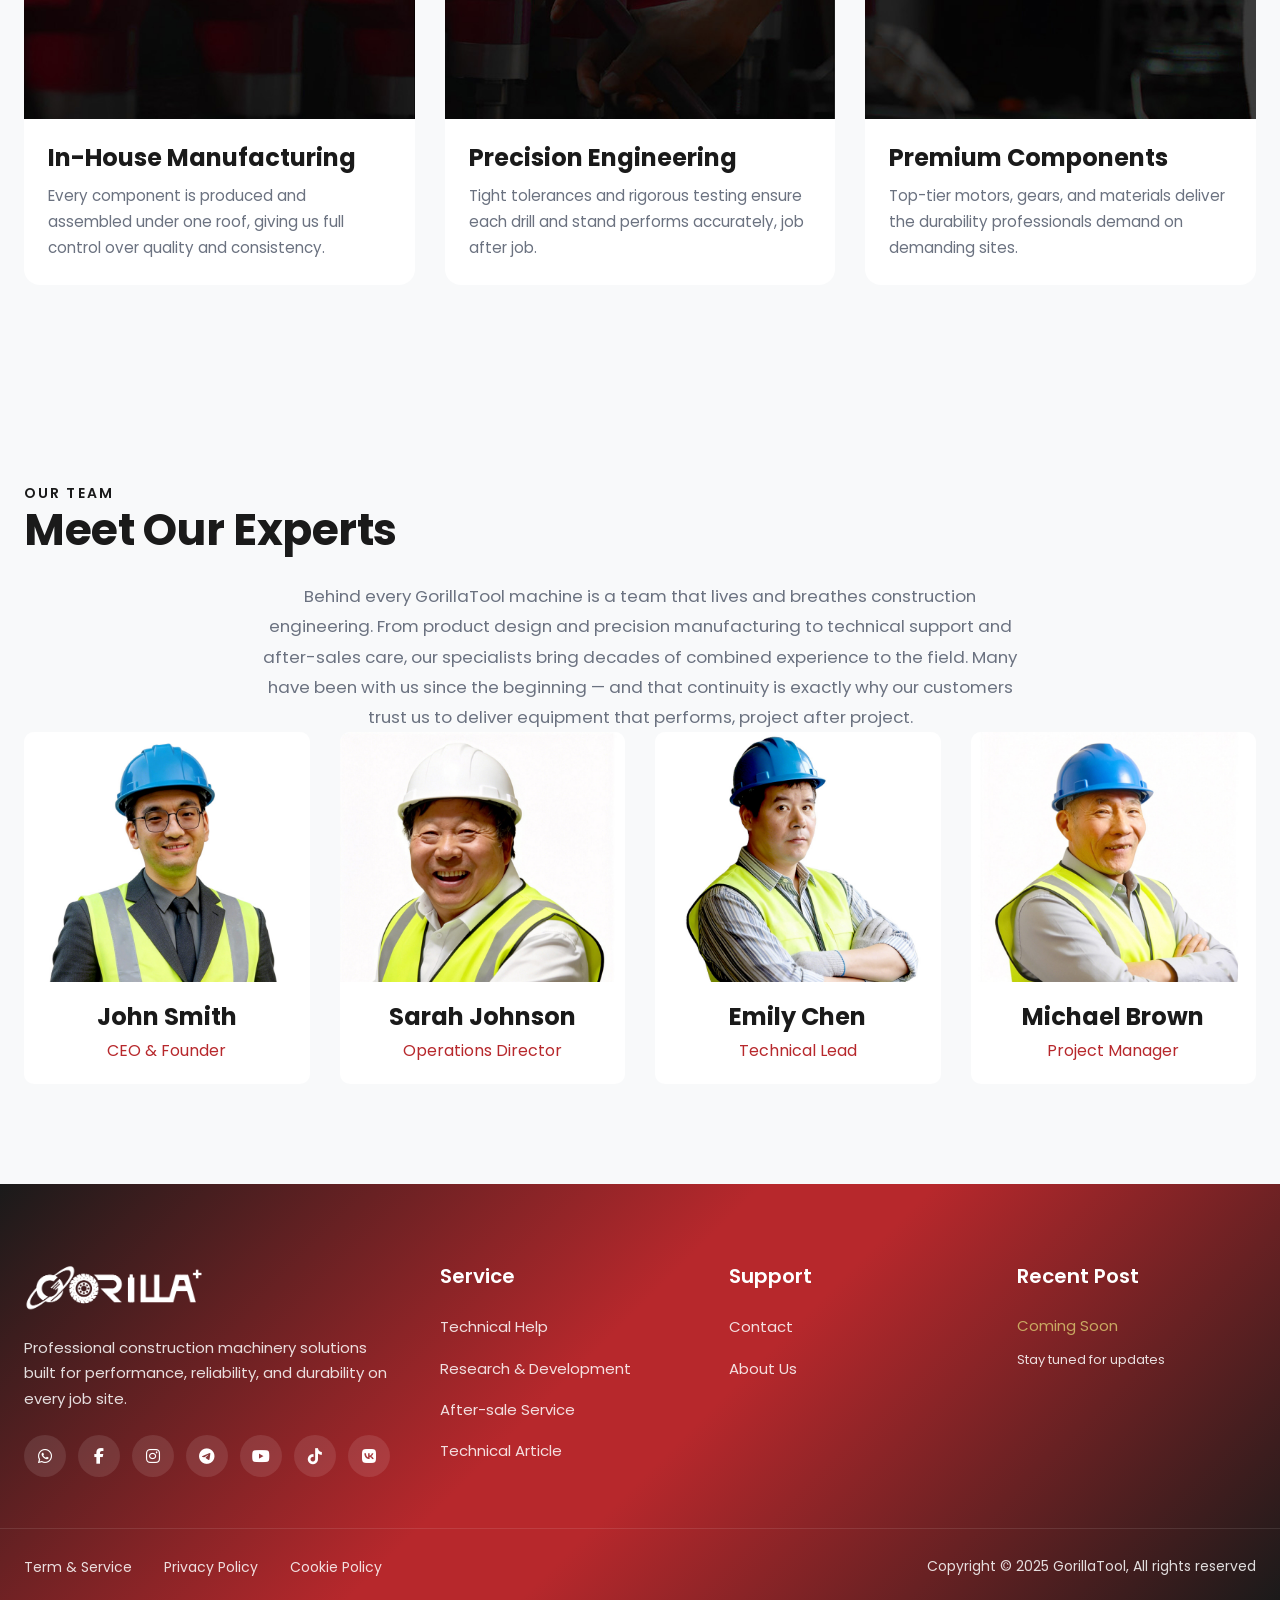
==== commit e967ed92: "Refine About page: drop redundant value-card shadows, expand team intro - Value cards: remove box-sh" ====
--- a/pages/about.html
+++ b/pages/about.html
@@ -137,7 +137,7 @@
             <div class="section-header">
                 <h6 class="section-subtitle">Our Team</h6>
                 <h2 class="section-title">Meet Our Experts</h2>
-                <p style="text-align: center; color: #666; font-size: 1.1rem; margin-top: -10px;">Dedicated professionals with decades of industry experience</p>
+                <p class="team-intro">Behind every GorillaTool machine is a team that lives and breathes construction engineering. From product design and precision manufacturing to technical support and after-sales care, our specialists bring decades of combined experience to the field. Many have been with us since the beginning &mdash; and that continuity is exactly why our customers trust us to deliver equipment that performs, project after project.</p>
             </div>
             <div class="team-grid">
                 <div class="team-card">
--- a/assets/css/pages.css
+++ b/assets/css/pages.css
@@ -245,13 +245,11 @@
     background-color: var(--bg-white);
     border-radius: var(--radius-lg);
     overflow: hidden;
-    box-shadow: 0 8px 24px rgba(0, 0, 0, 0.08);
-    transition: transform 0.3s ease, box-shadow 0.3s ease;
+    transition: transform 0.3s ease;
 }
 
 .value-card:hover {
     transform: translateY(-6px);
-    box-shadow: 0 14px 34px rgba(183, 40, 44, 0.18);
 }
 
 .value-image {
@@ -295,6 +293,15 @@
 .team-preview {
     padding: var(--section-padding) 0;
     background-color: var(--bg-light);
+}
+
+.team-intro {
+    max-width: 760px;
+    margin: 15px auto 0;
+    text-align: center;
+    color: var(--text-secondary);
+    font-size: 1.05rem;
+    line-height: 1.8;
 }
 
 .team-grid {
